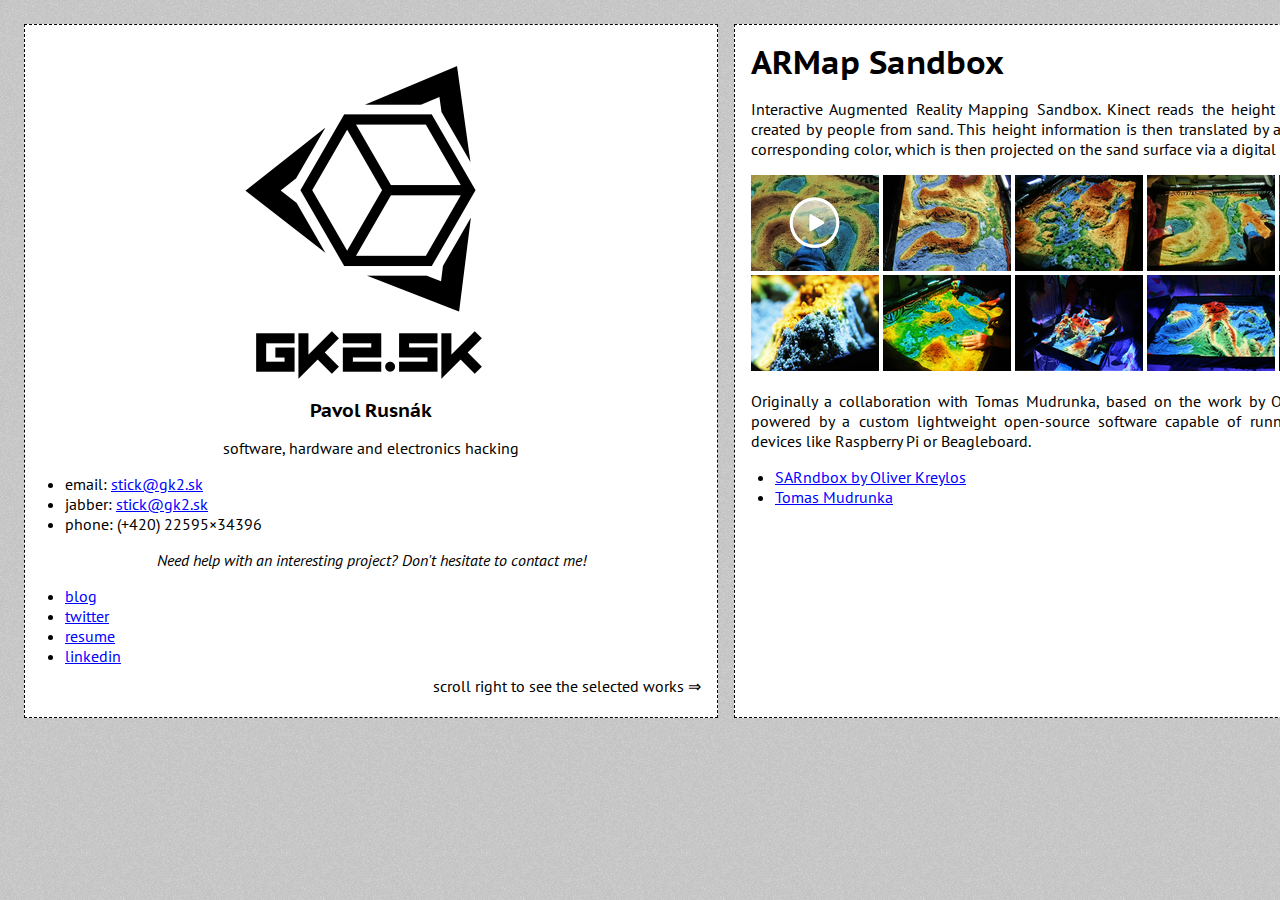
==== index.html @ 8c379718 "add linkedin" ====
<!DOCTYPE html>
<html>
  <head>
    <meta charset='utf-8' />
    <link href='favicon.png' rel='icon' type='image/png' />
    <link href='http://fonts.googleapis.com/css?family=PT+Sans:400,700,400italic' rel='stylesheet' type='text/css' />
    <link href='http://fonts.googleapis.com/css?family=PT+Sans+Caption:400,700' rel='stylesheet' type='text/css' />
    <link href='style.css' rel='stylesheet' type='text/css' />
    <link href='easybox/easybox.min.css' rel='stylesheet' type='text/css' />
    <script src='http://ajax.googleapis.com/ajax/libs/jquery/1.8/jquery.min.js' type='text/javascript'></script>
    <script src='easybox/jquery.mousewheel.min.js' type='text/javascript'></script>
    <script src='easybox/easybox.min.js' type='text/javascript'></script>
    <script src='script.js' type='text/javascript'></script>
    <title>GK2.sk</title>
  </head>
  <body>
    <div class='box' id='box1'>
      <img id='logo' src='logo.png' />
      <img id='logo_text' src='logo_text.png' />
      <p class='name'>Pavol Rusnák</p>
      <p class='title'>software, hardware and electronics hacking</p>
      <ul>
        <li class='email'>
          email:
          <a href='mailto:stick@gk2.sk'>stick@gk2.sk</a>
        </li>
        <li class='jabber'>
          jabber:
          <a href='xmpp:stick@gk2.sk'>stick@gk2.sk</a>
        </li>
        <li class='phone'>
          phone: (+420) 22595&times;34396
        </li>
      </ul>
      <p class='desc center'>Need help with an interesting project? Don't hesitate to contact me!</p>
      <ul>
        <li class='blog'>
          <a href='http://stick.gk2.sk/'>blog</a>
        </li>
        <li class='twitter'>
          <a href='http://www.twitter.com/pavolrusnak'>twitter</a>
        </li>
        <li class='cv'>
          <a href='http://gk2.sk/cv/'>resume</a>
        </li>
        <li class='linkedin'>
          <a href='http://linkedin.com/in/prusnak'>linkedin</a>
        </li>
      </ul>
      <p id='scrollinfo'>scroll right to see the selected works &rArr;</p>
    </div>
    <div class='box' id='box2'>
      <h2>ARMap Sandbox</h2>
      <p>Interactive Augmented Reality Mapping Sandbox. Kinect reads the height map of the world created by people from sand. This height information is then translated by a computer into the corresponding color, which is then projected on the sand surface via a digital projector.</p>
      <a href='http://www.youtube.com/watch?v=OjuHr8QgUP0' rel='lightbox-sandbox'><img class='thumb' src='images/sandbox0.png' /></a>
      <a href='images/sandbox1.jpg' rel='lightbox-sandbox'><img class='thumb' src='images/sandbox1.png' /></a>
      <a href='images/sandbox2.jpg' rel='lightbox-sandbox'><img class='thumb' src='images/sandbox2.png' /></a>
      <a href='images/sandbox3.jpg' rel='lightbox-sandbox'><img class='thumb' src='images/sandbox3.png' /></a>
      <a href='images/sandbox4.jpg' rel='lightbox-sandbox'><img class='thumb' src='images/sandbox4.png' /></a>
      <a href='images/sandbox5.jpg' rel='lightbox-sandbox'><img class='thumb' src='images/sandbox5.png' /></a>
      <a href='images/sandbox6.jpg' rel='lightbox-sandbox'><img class='thumb' src='images/sandbox6.png' /></a>
      <a href='images/sandbox7.jpg' rel='lightbox-sandbox'><img class='thumb' src='images/sandbox7.png' /></a>
      <a href='images/sandbox8.jpg' rel='lightbox-sandbox'><img class='thumb' src='images/sandbox8.png' /></a>
      <a href='images/sandbox9.jpg' rel='lightbox-sandbox'><img class='thumb' src='images/sandbox9.png' /></a>
      <p>Originally a collaboration with Tomas Mudrunka, based on the work by Oliver Kreylos. Now powered by a custom lightweight open-source software capable of running on embedded devices like Raspberry Pi or Beagleboard.</p>
      <ul>
        <li>
          <a href='http://idav.ucdavis.edu/~okreylos/ResDev/SARndbox/'>SARndbox by Oliver Kreylos</a>
        </li>
        <li>
          <a href='http://blog.harvie.cz/'>Tomas Mudrunka</a>
        </li>
      </ul>
    </div>
    <div class='box' id='box3'>
      <h2>Mirrsaic - NOW</h2>
      <p>A collaboration with Prokop Bartonicek. My responsibility was to create a software capable of visualizing the scene including sun rays and mirror reflections. Custom-cut mirror shapes and a calibration pattern were also produced by the very same software.</p>
      <a href='http://vimeo.com/50501685' rel='lightbox-mirrsaic'><img class='thumb' src='images/mirrsaic0.png' /></a>
      <a href='images/mirrsaic1.jpg' rel='lightbox-mirrsaic'><img class='thumb' src='images/mirrsaic1.png' /></a>
      <a href='images/mirrsaic2.jpg' rel='lightbox-mirrsaic'><img class='thumb' src='images/mirrsaic2.png' /></a>
      <a href='images/mirrsaic3.jpg' rel='lightbox-mirrsaic'><img class='thumb' src='images/mirrsaic3.png' /></a>
      <a href='images/mirrsaic4.jpg' rel='lightbox-mirrsaic'><img class='thumb' src='images/mirrsaic4.png' /></a>
      <a href='images/mirrsaic5.jpg' rel='lightbox-mirrsaic'><img class='thumb' src='images/mirrsaic5.png' /></a>
      <a href='images/mirrsaic6.jpg' rel='lightbox-mirrsaic'><img class='thumb' src='images/mirrsaic6.png' /></a>
      <a href='images/mirrsaic7.jpg' rel='lightbox-mirrsaic'><img class='thumb' src='images/mirrsaic7.png' /></a>
      <a href='images/mirrsaic8.jpg' rel='lightbox-mirrsaic'><img class='thumb' src='images/mirrsaic8.png' /></a>
      <a href='images/mirrsaic9.jpg' rel='lightbox-mirrsaic'><img class='thumb' src='images/mirrsaic9.png' /></a>
      <p class='desc'>In an urban scene we can see solar reflections of geometric forms. Abstract composition described by the sun is approaching from above towards the ground. After several hours, the shapes overlap, thus creating a powerful light cluster, which is changing very fast in an interlocking inscription. Individual light fragments at the moment of encounter rendering the word "NOW" which accurately captures the transience of the moment.</p>
      <p class='desc'>Today, the availability of efficient design and lighting technologies, mapping and generative art is often oblivious to the basic rules of light, time and space. I decided to create a impressive public space light installation that would work within the elementary principles. Mirrsaic, as a process and a tool was programmed, generated and manufactured using the most modern techniques and technologies, which are not directly seen by the viewer. The most complicated project tool is hidden; it remains just a wall, a daylight system and several mirrors in the exact shape, the exact place at the exact time.</p>
      <ul>
        <li>
          <a href='http://www.prokopbartonicek.com/?page_id=564'>Prokop Bartonicek's site</a>
        </li>
      </ul>
    </div>
    <div class='box' id='box4'>
      <h2>Potbox</h2>
      <p>Interactive video-feedback VJing software. A camera is pointed to the computer screen, its picture is modified by a chain of custom made visual filters, which is then shown again on the very same screen. This feedback creates a complex chaotic system of colorful visuals.</p>
      <a href='http://www.youtube.com/watch?v=ljqyTNhQluk' rel='lightbox-potbox'><img class='thumb' src='images/potbox0.png' /></a>
      <a href='images/potbox1.jpg' rel='lightbox-potbox'><img class='thumb' src='images/potbox1.png' /></a>
      <a href='images/potbox2.jpg' rel='lightbox-potbox'><img class='thumb' src='images/potbox2.png' /></a>
      <a href='images/potbox3.jpg' rel='lightbox-potbox'><img class='thumb' src='images/potbox3.png' /></a>
      <a href='images/potbox4.jpg' rel='lightbox-potbox'><img class='thumb' src='images/potbox4.png' /></a>
      <a href='images/potbox5.jpg' rel='lightbox-potbox'><img class='thumb' src='images/potbox5.png' /></a>
      <a href='images/potbox6.jpg' rel='lightbox-potbox'><img class='thumb' src='images/potbox6.png' /></a>
      <a href='images/potbox7.jpg' rel='lightbox-potbox'><img class='thumb' src='images/potbox7.png' /></a>
      <a href='images/potbox8.jpg' rel='lightbox-potbox'><img class='thumb' src='images/potbox8.png' /></a>
      <a href='images/potbox9.jpg' rel='lightbox-potbox'><img class='thumb' src='images/potbox9.png' /></a>
      <p>The project uses OpenCV for retrieving the camera stream, which is later rendered using OpenGL and an advanced pixel-shader. The behavior of this shader is controlled by an attached MIDI controller, which in combination with a movable camera provides an easy and intuitive way how to interact with the process that generates the images. Audio can also be used to change the filter parameters resulting in visuals that react to volume and/or frequency of the recorded sound.</p>
    </div>
    <div class='box' id='box5'>
      <h2>ARMap eBook</h2>
      <p>A book with plain pages stands on a pedestal. When a person approaches it, the text slowly appears on its pages. When a page is turned, the book reacts by showing different page contents respecting the direction of a page flip.</p>
      <p class='desc center'>photos soon</p>
      <p>The work being a collaboration with Richard Janecek was featured in the National Technical Library (NTK) Gallery in Prague. It uses Kinect and a digital projector to achieve the mentioned effect, so similarly to ARMap Sandbox the technology stays well hidden from casual passers-by.</p>
      <ul>
        <li>
          <a href='http://www.techlib.cz/cs/2228-pvinntk-vystava-atelieru-fotografie-famu-praha/'>PVinNTK website</a>
        </li>
      </ul>
    </div>
    <script type='text/javascript'>
      //<![CDATA[
        var _gaq = _gaq || [];
        _gaq.push(['_setAccount', 'UA-15639638-5']);
        _gaq.push(['_trackPageview']);
        (function() {
          var ga = document.createElement('script'); ga.type = 'text/javascript'; ga.async = true;
          ga.src = ('https:' == document.location.protocol ? 'https://ssl' : 'http://www') + '.google-analytics.com/ga.js';
          var s = document.getElementsByTagName('script')[0]; s.parentNode.insertBefore(ga, s);
        })();
      //]]>
    </script>
  </body>
</html>
---- style.css ----
body {
  background: #ccc url('back.png');
  padding: 8px;
  font-family: 'PT Sans', sans-serif;
  width: 4800px;
}

a {
  color: blue;
}

#logo {
  margin-top: 20px;
  margin-left: 200px;
  width: 256px;
  height: 256px;
}

#logo_text {
  margin-left: 200px;
  width: 256px;
  height: 64px;
}

.box {
  background: white;
  width: 660px;
  height: 660px;
  border: 1px dashed black;
  margin: 8px;
  padding: 16px;
  float: left;
  margin-bottom: 32px;
}

h1 {
  margin: 0;
  font-size: 2.5em;
  text-align: center;
  font-family: 'PT Sans Caption', sans-serif;
}

h2 {
  margin: 0;
  font-size: 2em;
  font-family: 'PT Sans Caption', sans-serif;
}

.name {
  margin: 8px;
  text-align: center;
  font-weight: bold;
  font-size: 1.2em;
  font-family: 'PT Sans Caption', sans-serif;
}

.title {
  text-align: center;
}

p {
  text-align: justify;
}

p.desc {
  font-style: italic;
}

p.center {
  text-align: center;
}

img.thumb {
  width: 128px;
  height: 96px;
}

li {
  margin-left: -1em;
}

#scrollinfo {
  text-align: right;
  width: 660px;
  position: absolute;
  top: 660px;
}
---- easybox/easybox.min.css ----
/*
        Easybox v1.2 - Lightweight easy to use lightbox clone for jQuery
        Based on Slimbox2 by Christophe Beyls <http://www.digitalia.be>
*/
#easyOverlay{position:fixed;z-index:9998;left:0;top:0;width:100%;height:100%;background:#000;cursor:pointer}#easyCenter,#easyBottomContainer{position:fixed;left:50%;top:50%;z-index:9999;overflow:hidden;background:#fff}#easyCenter.easyLoading{background:#fff url(loading.gif) no-repeat center}#easyCenter.easyError{background:#fff url(error.png) no-repeat center}#easyContainer,#easyBottom{border:10px solid #fff}#easyContainer img,#easyContainer iframe{border:0}#easyBottom{font-family:Verdana,Arial,Geneva,Helvetica,sans-serif;color:#666;text-align:left;border-top:0}#easyCloseLink{display:block;float:right;width:20px;height:20px;background:transparent url(closebtn.png) no-repeat center;margin:0 0 0 10px;outline:0}#easyNavigation{float:left;width:38px;height:20px;margin:0 10px 0 0}#easyPrevLink{display:block;float:left;width:18px;height:20px;background:transparent url(prevbtn.png) no-repeat center;outline:0}#easyNextLink{display:block;margin:0 0 0 20px;width:18px;height:20px;background:transparent url(nextbtn.png) no-repeat center;outline:0}#easySlideLink{display:block;float:right;width:20px;height:20px;background:transparent url(slidebtn.png) no-repeat center;margin:0 0 0 10px;outline:0}#easySlideLink.disabled{background:transparent url(noslidebtn.png) no-repeat center}#easyCaption,#easyNumber{display:block;margin-right:60px}#easyCaption.nav,#easyNumber.nav{margin-left:48px}#easyCaption{font-size:12px;font-weight:bold;line-height:16px;height:16px;padding-top:2px}#easyNumber{font-size:10px;line-height:10px;height:10px;padding:4px 0 6px}
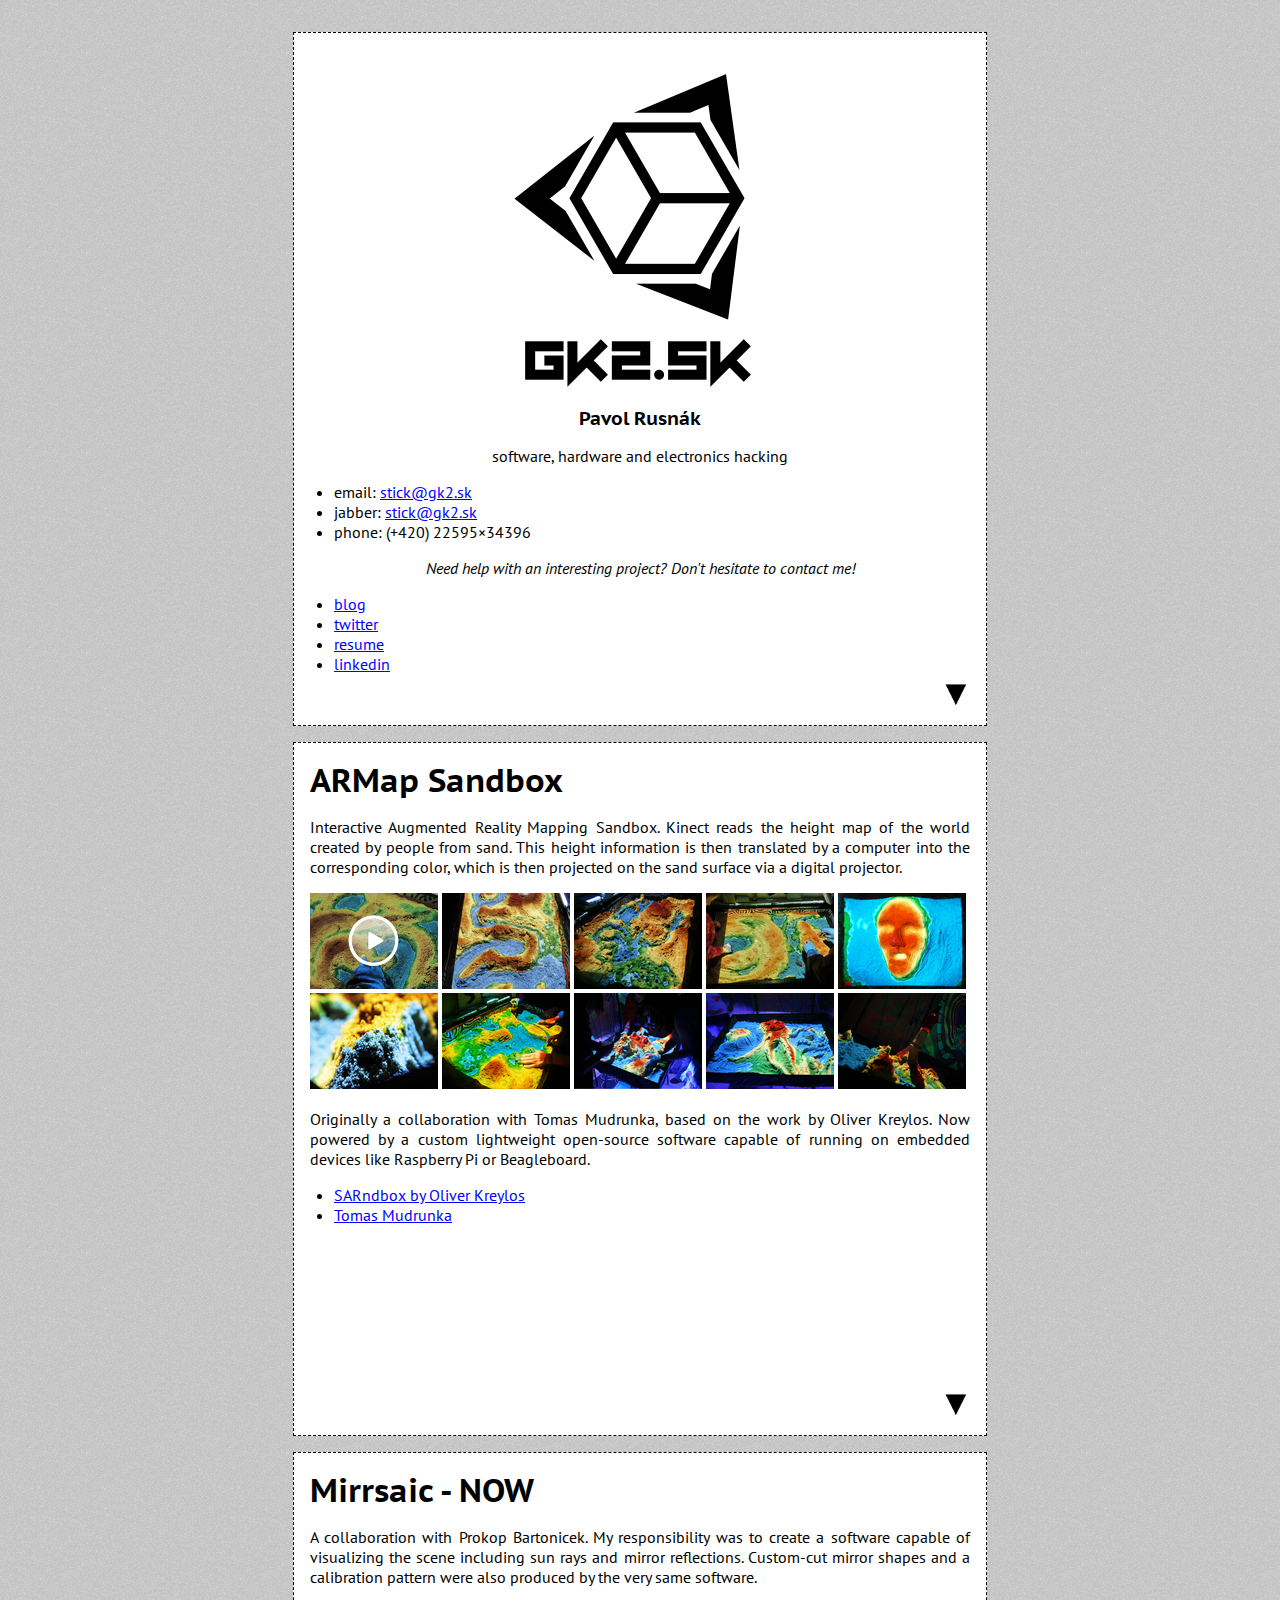
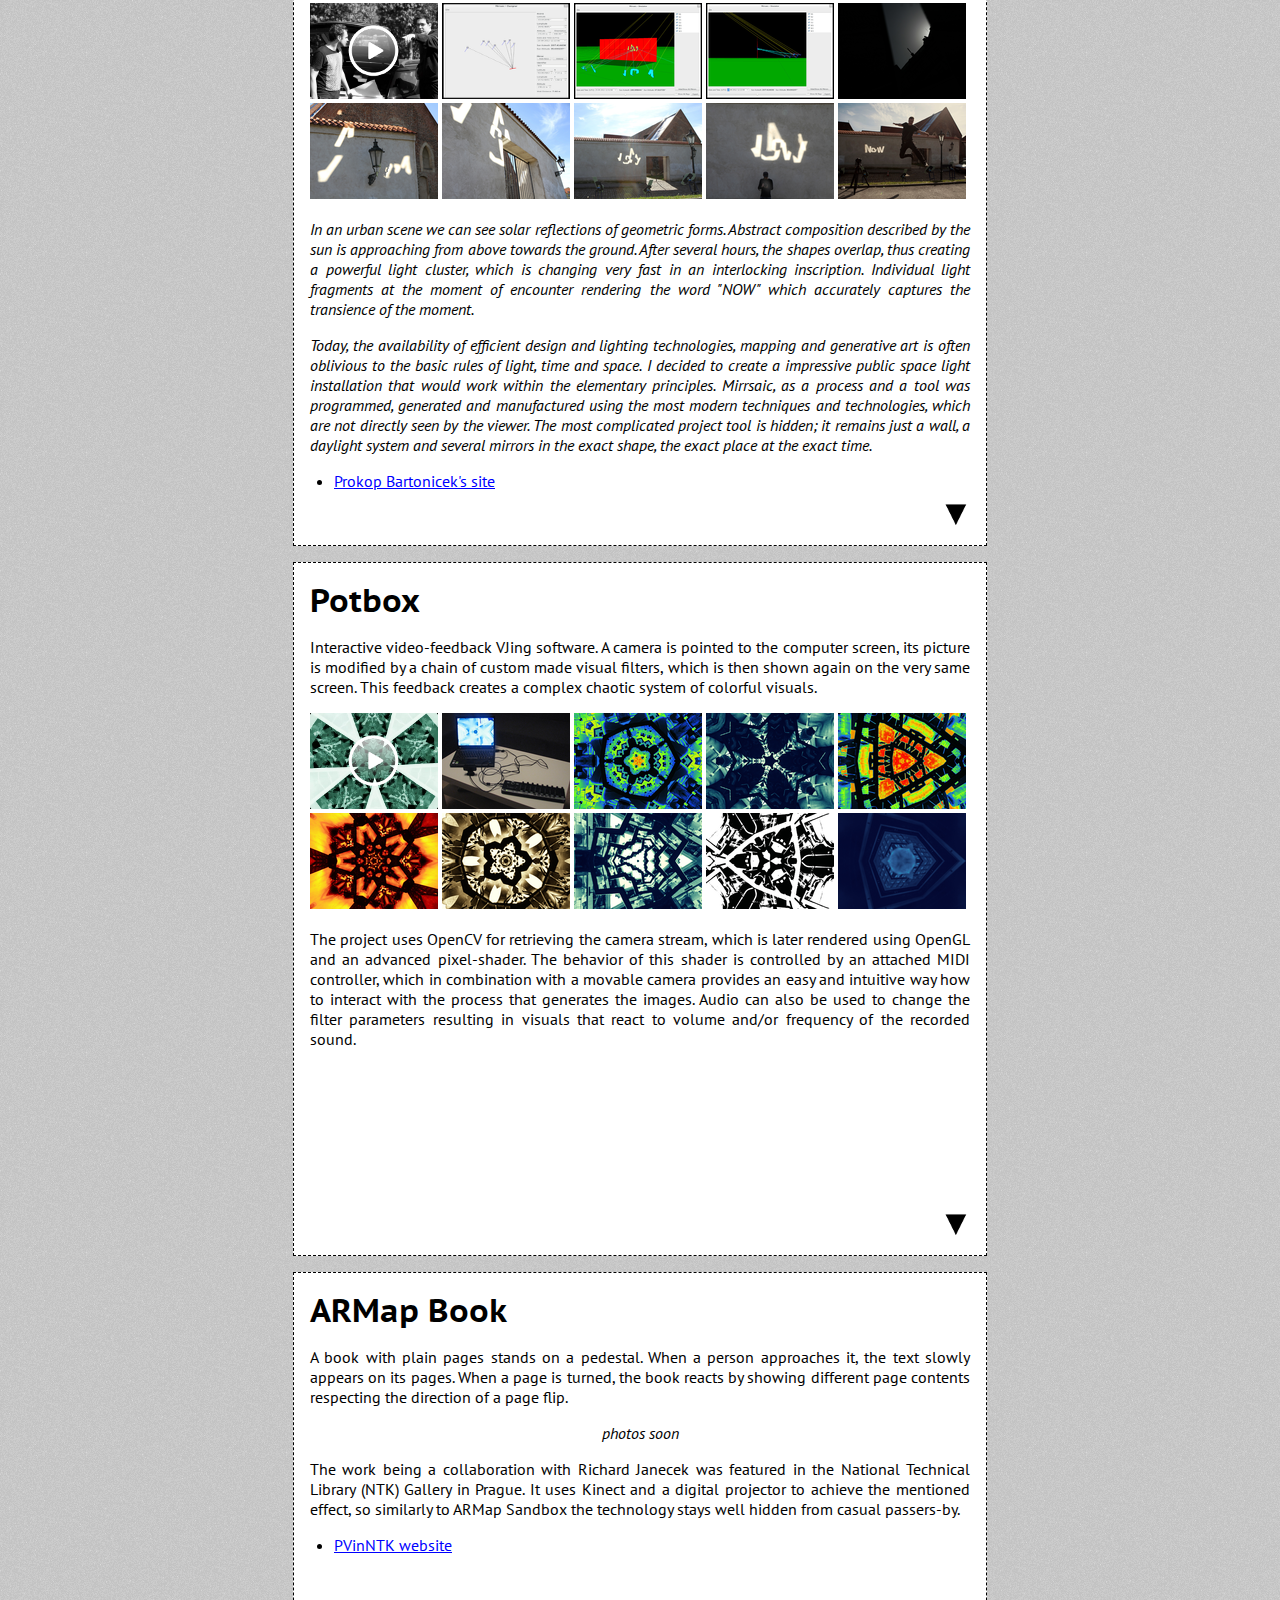
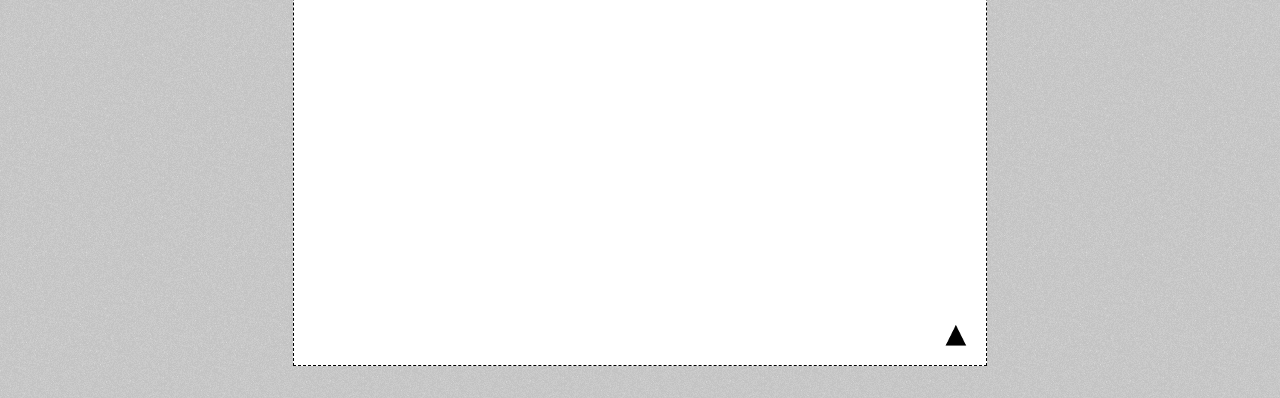
==== commit b5921594: "rework to vertical scrolling :-(" ====
--- a/index.html
+++ b/index.html
@@ -14,7 +14,7 @@
     <title>GK2.sk</title>
   </head>
   <body>
-    <div class='box' id='box1'>
+    <div class='box' id='top'>
       <img id='logo' src='logo.png' />
       <img id='logo_text' src='logo_text.png' />
       <p class='name'>Pavol Rusnák</p>
@@ -47,10 +47,12 @@
           <a href='http://linkedin.com/in/prusnak'>linkedin</a>
         </li>
       </ul>
-      <p id='scrollinfo'>scroll right to see the selected works &rArr;</p>
+      <a class='btndown' href='#sandbox'></a>
     </div>
-    <div class='box' id='box2'>
-      <h2>ARMap Sandbox</h2>
+    <div class='box' id='sandbox'>
+      <h2>
+        <a href='#sandbox'>ARMap Sandbox</a>
+      </h2>
       <p>Interactive Augmented Reality Mapping Sandbox. Kinect reads the height map of the world created by people from sand. This height information is then translated by a computer into the corresponding color, which is then projected on the sand surface via a digital projector.</p>
       <a href='http://www.youtube.com/watch?v=OjuHr8QgUP0' rel='lightbox-sandbox'><img class='thumb' src='images/sandbox0.png' /></a>
       <a href='images/sandbox1.jpg' rel='lightbox-sandbox'><img class='thumb' src='images/sandbox1.png' /></a>
@@ -71,9 +73,12 @@
           <a href='http://blog.harvie.cz/'>Tomas Mudrunka</a>
         </li>
       </ul>
+      <a class='btndown' href='#mirrsaic'></a>
     </div>
-    <div class='box' id='box3'>
-      <h2>Mirrsaic - NOW</h2>
+    <div class='box' id='mirrsaic'>
+      <h2>
+        <a href='#mirrsaic'>Mirrsaic - NOW</a>
+      </h2>
       <p>A collaboration with Prokop Bartonicek. My responsibility was to create a software capable of visualizing the scene including sun rays and mirror reflections. Custom-cut mirror shapes and a calibration pattern were also produced by the very same software.</p>
       <a href='http://vimeo.com/50501685' rel='lightbox-mirrsaic'><img class='thumb' src='images/mirrsaic0.png' /></a>
       <a href='images/mirrsaic1.jpg' rel='lightbox-mirrsaic'><img class='thumb' src='images/mirrsaic1.png' /></a>
@@ -92,9 +97,12 @@
           <a href='http://www.prokopbartonicek.com/?page_id=564'>Prokop Bartonicek's site</a>
         </li>
       </ul>
+      <a class='btndown' href='#potbox'></a>
     </div>
-    <div class='box' id='box4'>
-      <h2>Potbox</h2>
+    <div class='box' id='potbox'>
+      <h2>
+        <a href='#potbox'>Potbox</a>
+      </h2>
       <p>Interactive video-feedback VJing software. A camera is pointed to the computer screen, its picture is modified by a chain of custom made visual filters, which is then shown again on the very same screen. This feedback creates a complex chaotic system of colorful visuals.</p>
       <a href='http://www.youtube.com/watch?v=ljqyTNhQluk' rel='lightbox-potbox'><img class='thumb' src='images/potbox0.png' /></a>
       <a href='images/potbox1.jpg' rel='lightbox-potbox'><img class='thumb' src='images/potbox1.png' /></a>
@@ -107,9 +115,12 @@
       <a href='images/potbox8.jpg' rel='lightbox-potbox'><img class='thumb' src='images/potbox8.png' /></a>
       <a href='images/potbox9.jpg' rel='lightbox-potbox'><img class='thumb' src='images/potbox9.png' /></a>
       <p>The project uses OpenCV for retrieving the camera stream, which is later rendered using OpenGL and an advanced pixel-shader. The behavior of this shader is controlled by an attached MIDI controller, which in combination with a movable camera provides an easy and intuitive way how to interact with the process that generates the images. Audio can also be used to change the filter parameters resulting in visuals that react to volume and/or frequency of the recorded sound.</p>
+      <a class='btndown' href='#book'></a>
     </div>
-    <div class='box' id='box5'>
-      <h2>ARMap eBook</h2>
+    <div class='box' id='book'>
+      <h2>
+        <a href='#book'>ARMap Book</a>
+      </h2>
       <p>A book with plain pages stands on a pedestal. When a person approaches it, the text slowly appears on its pages. When a page is turned, the book reacts by showing different page contents respecting the direction of a page flip.</p>
       <p class='desc center'>photos soon</p>
       <p>The work being a collaboration with Richard Janecek was featured in the National Technical Library (NTK) Gallery in Prague. It uses Kinect and a digital projector to achieve the mentioned effect, so similarly to ARMap Sandbox the technology stays well hidden from casual passers-by.</p>
@@ -118,6 +129,7 @@
           <a href='http://www.techlib.cz/cs/2228-pvinntk-vystava-atelieru-fotografie-famu-praha/'>PVinNTK website</a>
         </li>
       </ul>
+      <a class='btnup' href='#top'></a>
     </div>
     <script type='text/javascript'>
       //<![CDATA[
--- a/style.css
+++ b/style.css
@@ -2,11 +2,11 @@
   background: #ccc url('back.png');
   padding: 8px;
   font-family: 'PT Sans', sans-serif;
-  width: 4800px;
 }
 
 a {
   color: blue;
+  text-decoration: underline;
 }
 
 #logo {
@@ -27,10 +27,11 @@
   width: 660px;
   height: 660px;
   border: 1px dashed black;
-  margin: 8px;
+  margin: 16px;
   padding: 16px;
-  float: left;
-  margin-bottom: 32px;
+  margin-left: auto;
+  margin-right: auto;
+  position: relative;
 }
 
 h1 {
@@ -44,6 +45,11 @@
   margin: 0;
   font-size: 2em;
   font-family: 'PT Sans Caption', sans-serif;
+}
+
+h2 a {
+  color: black;
+  text-decoration: none;
 }
 
 .name {
@@ -79,9 +85,21 @@
   margin-left: -1em;
 }
 
-#scrollinfo {
-  text-align: right;
-  width: 660px;
+.btndown, .btnup {
+  display: block;
   position: absolute;
-  top: 660px;
+  left: 650px;
+  top: 650px;
+  font-size: 36px;
+  width: 24px;
+  height: 24px;
 }
+
+.btndown {
+  background: url("btn_down.png");
+
+}
+
+.btnup {
+  background: url("btn_up.png");
+}
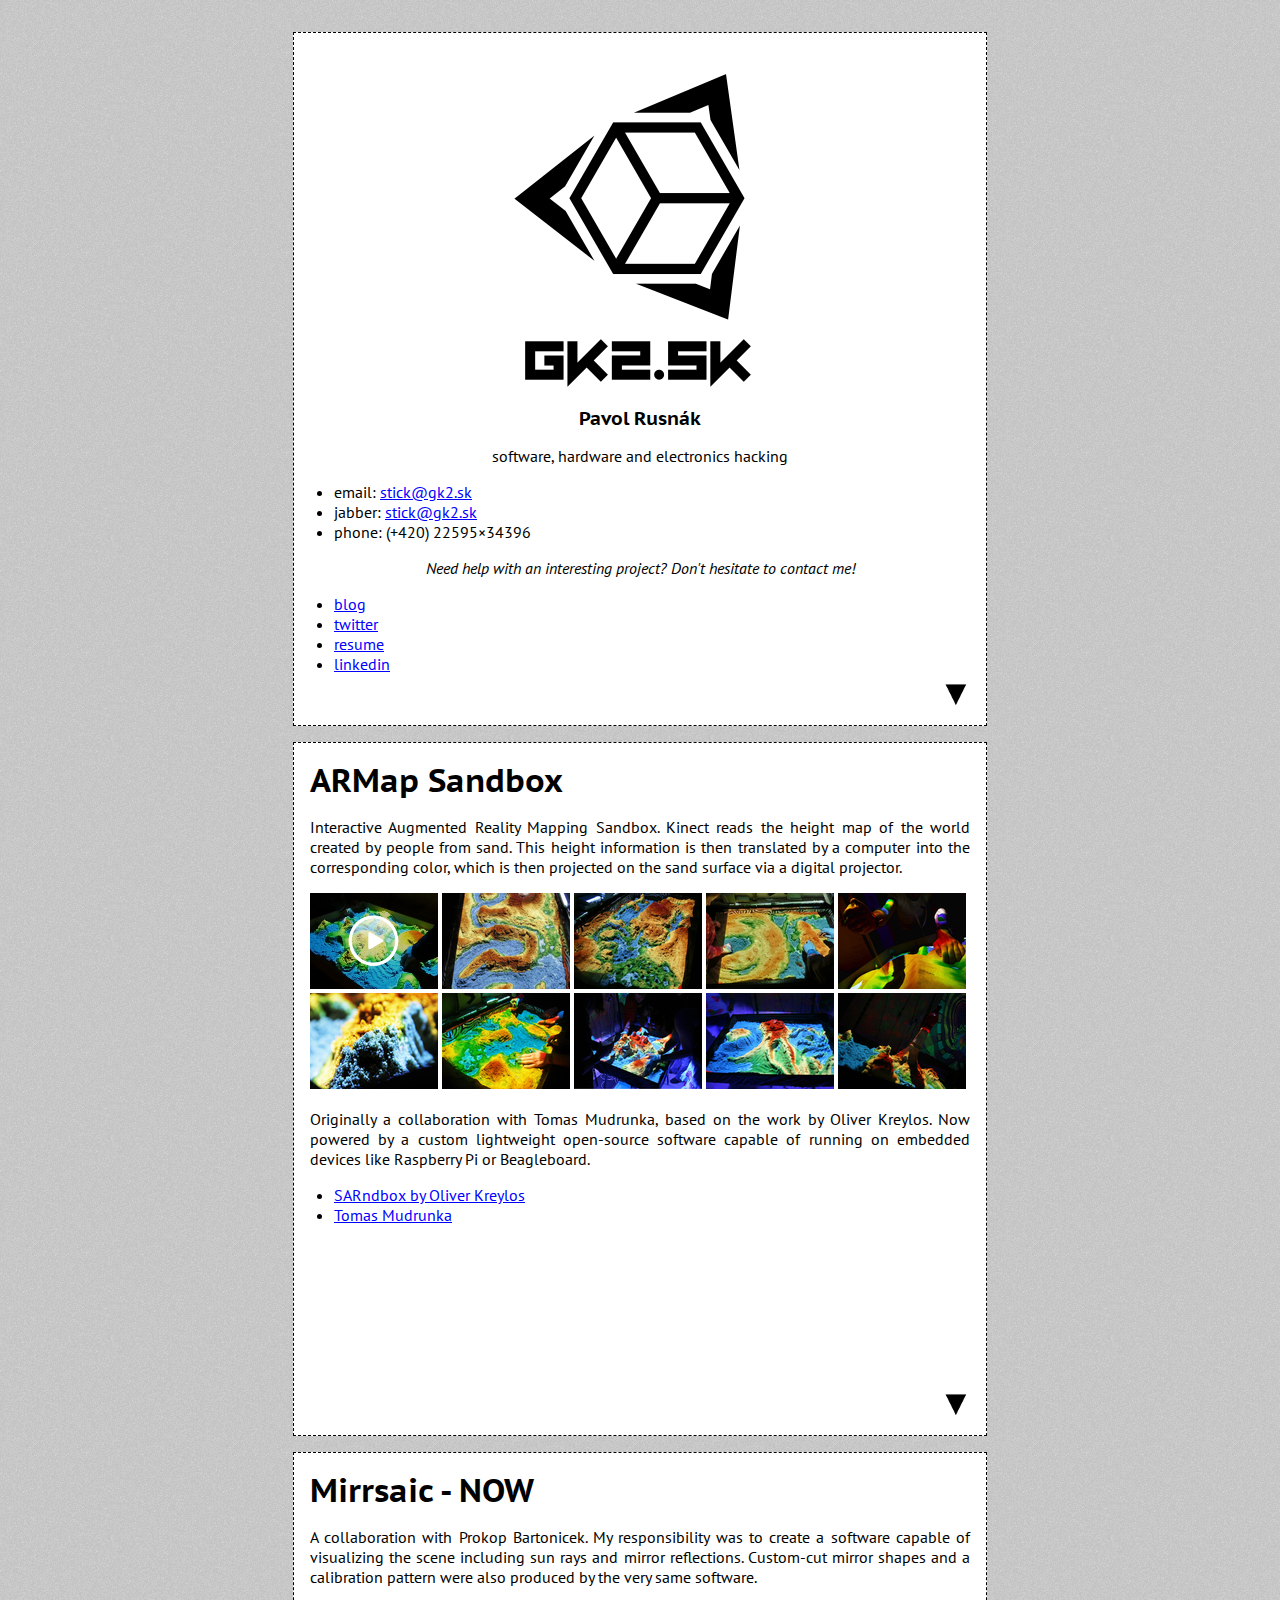
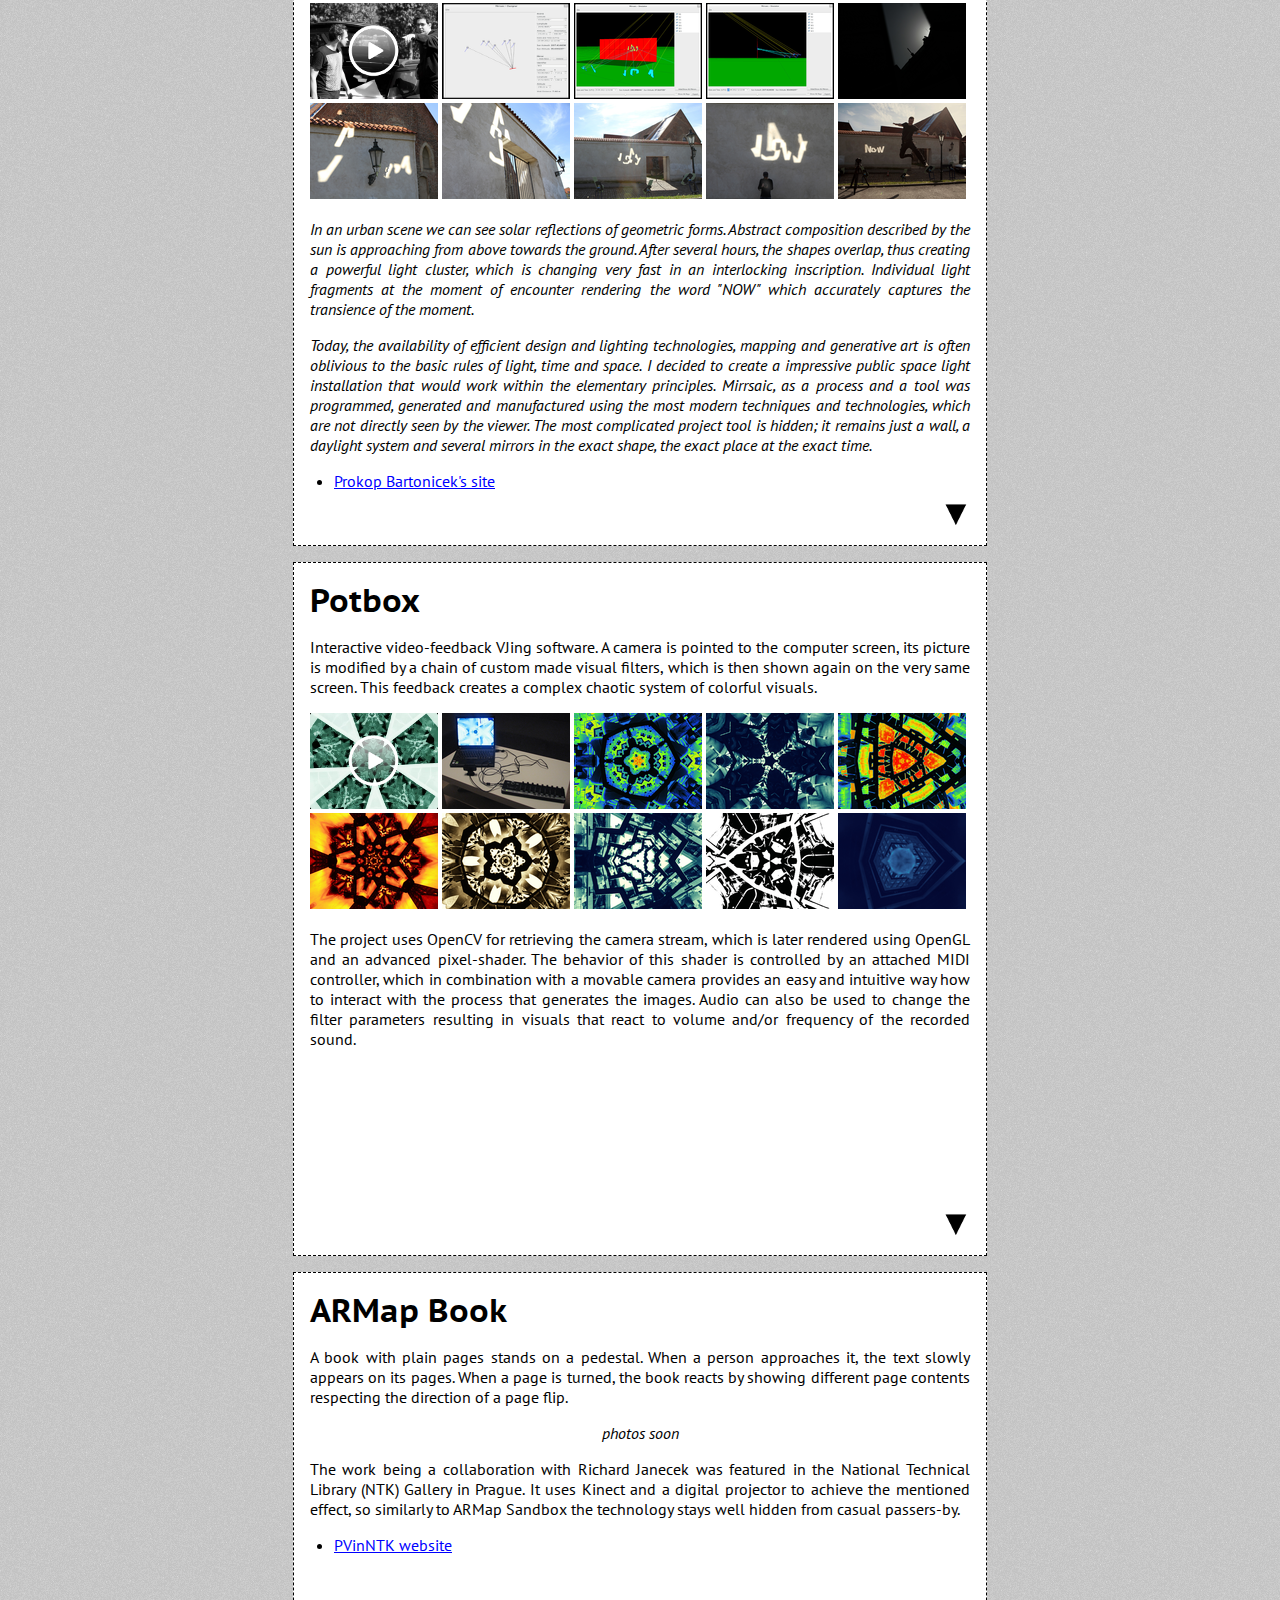
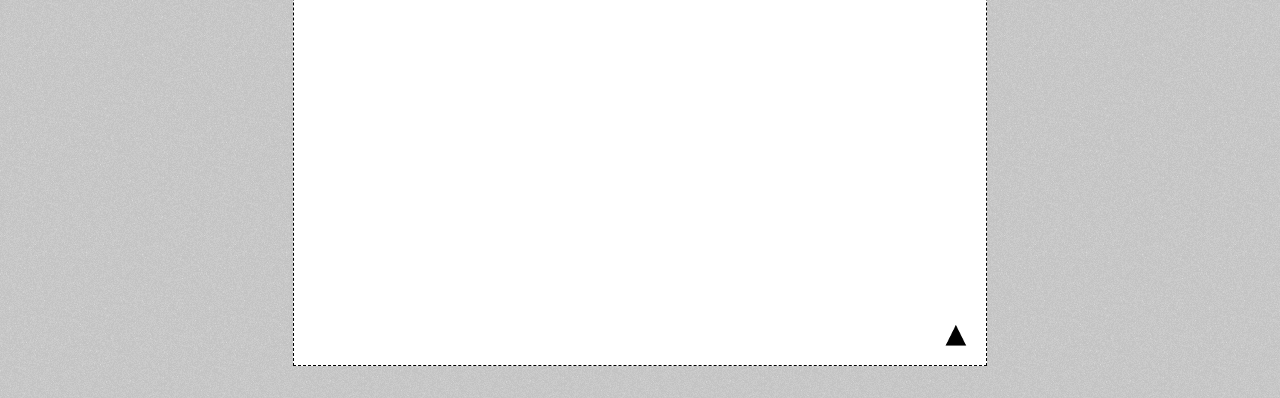
==== commit 83f3b39d: "change sandbox video link" ====
--- a/index.html
+++ b/index.html
@@ -54,7 +54,7 @@
         <a href='#sandbox'>ARMap Sandbox</a>
       </h2>
       <p>Interactive Augmented Reality Mapping Sandbox. Kinect reads the height map of the world created by people from sand. This height information is then translated by a computer into the corresponding color, which is then projected on the sand surface via a digital projector.</p>
-      <a href='http://www.youtube.com/watch?v=OjuHr8QgUP0' rel='lightbox-sandbox'><img class='thumb' src='images/sandbox0.png' /></a>
+      <a href='http://www.youtube.com/watch?v=9IRm-IamCqo' rel='lightbox-sandbox'><img class='thumb' src='images/sandbox0.png' /></a>
       <a href='images/sandbox1.jpg' rel='lightbox-sandbox'><img class='thumb' src='images/sandbox1.png' /></a>
       <a href='images/sandbox2.jpg' rel='lightbox-sandbox'><img class='thumb' src='images/sandbox2.png' /></a>
       <a href='images/sandbox3.jpg' rel='lightbox-sandbox'><img class='thumb' src='images/sandbox3.png' /></a>
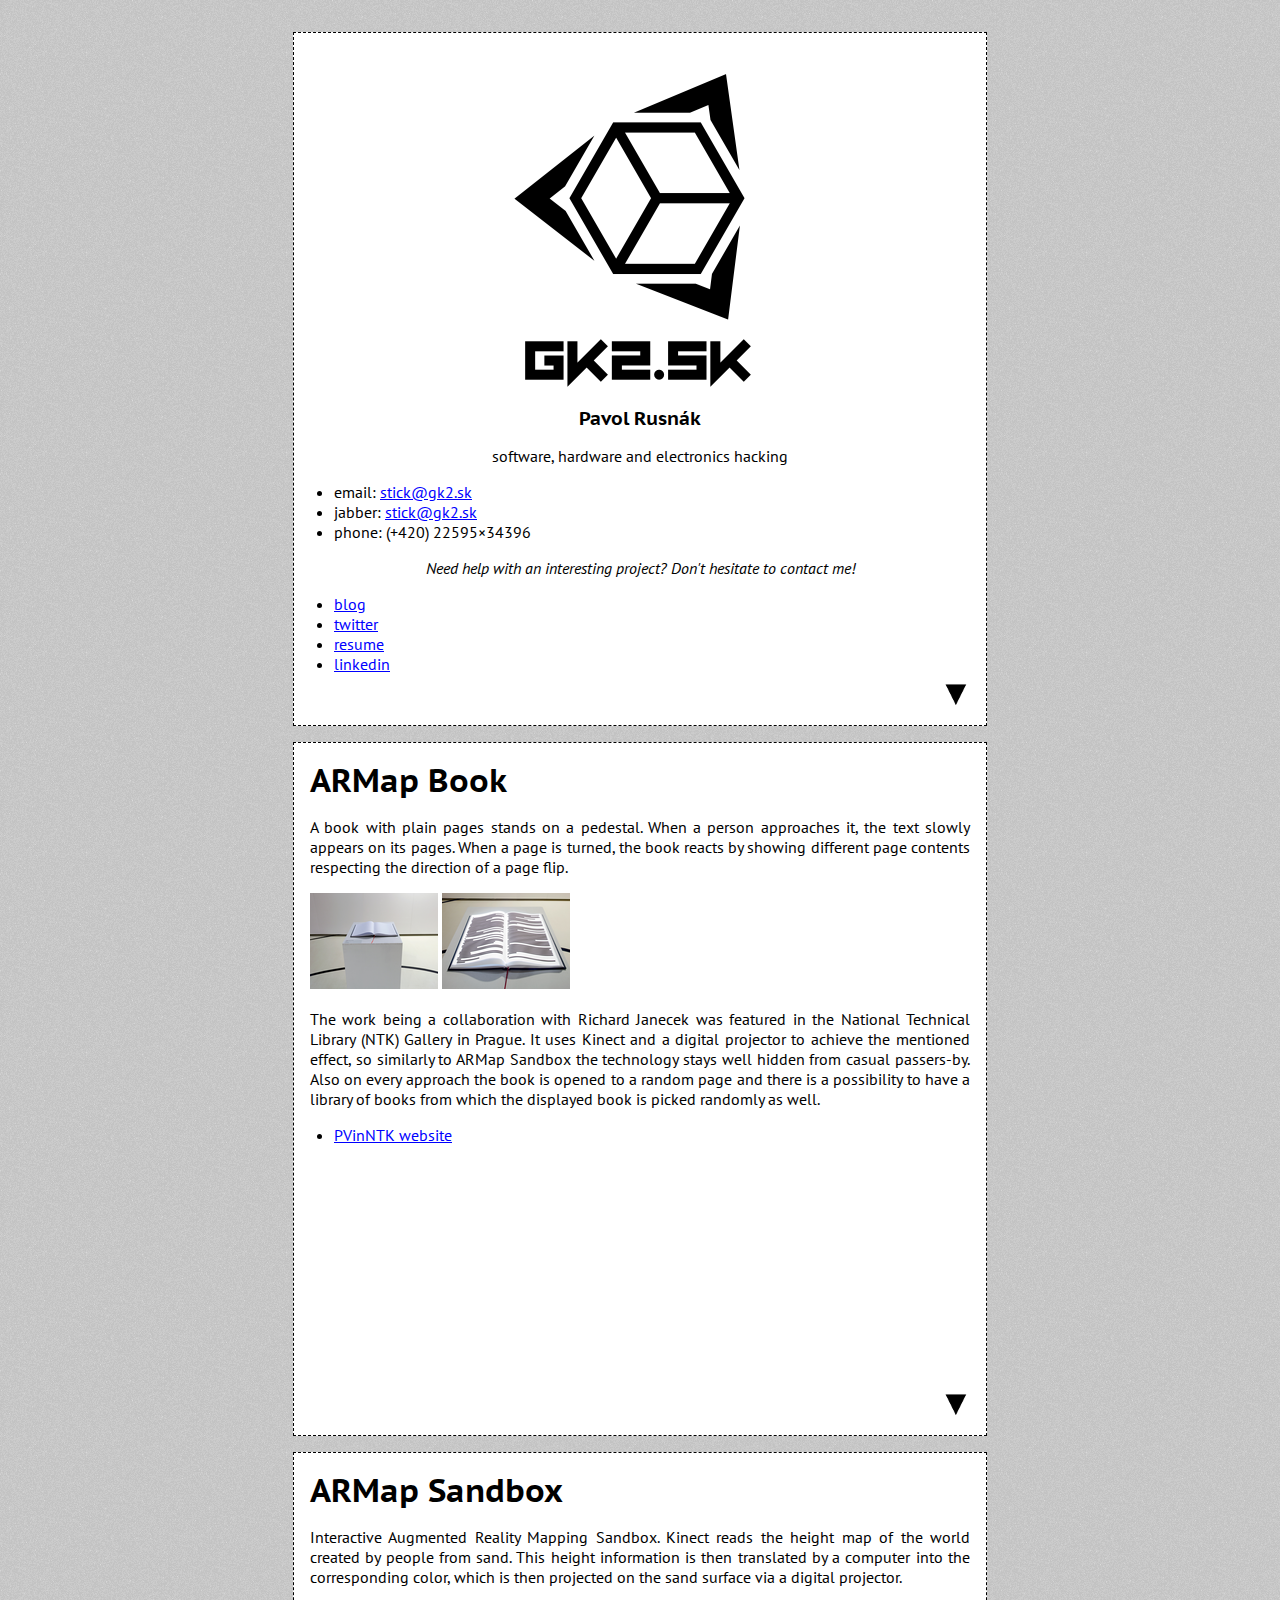
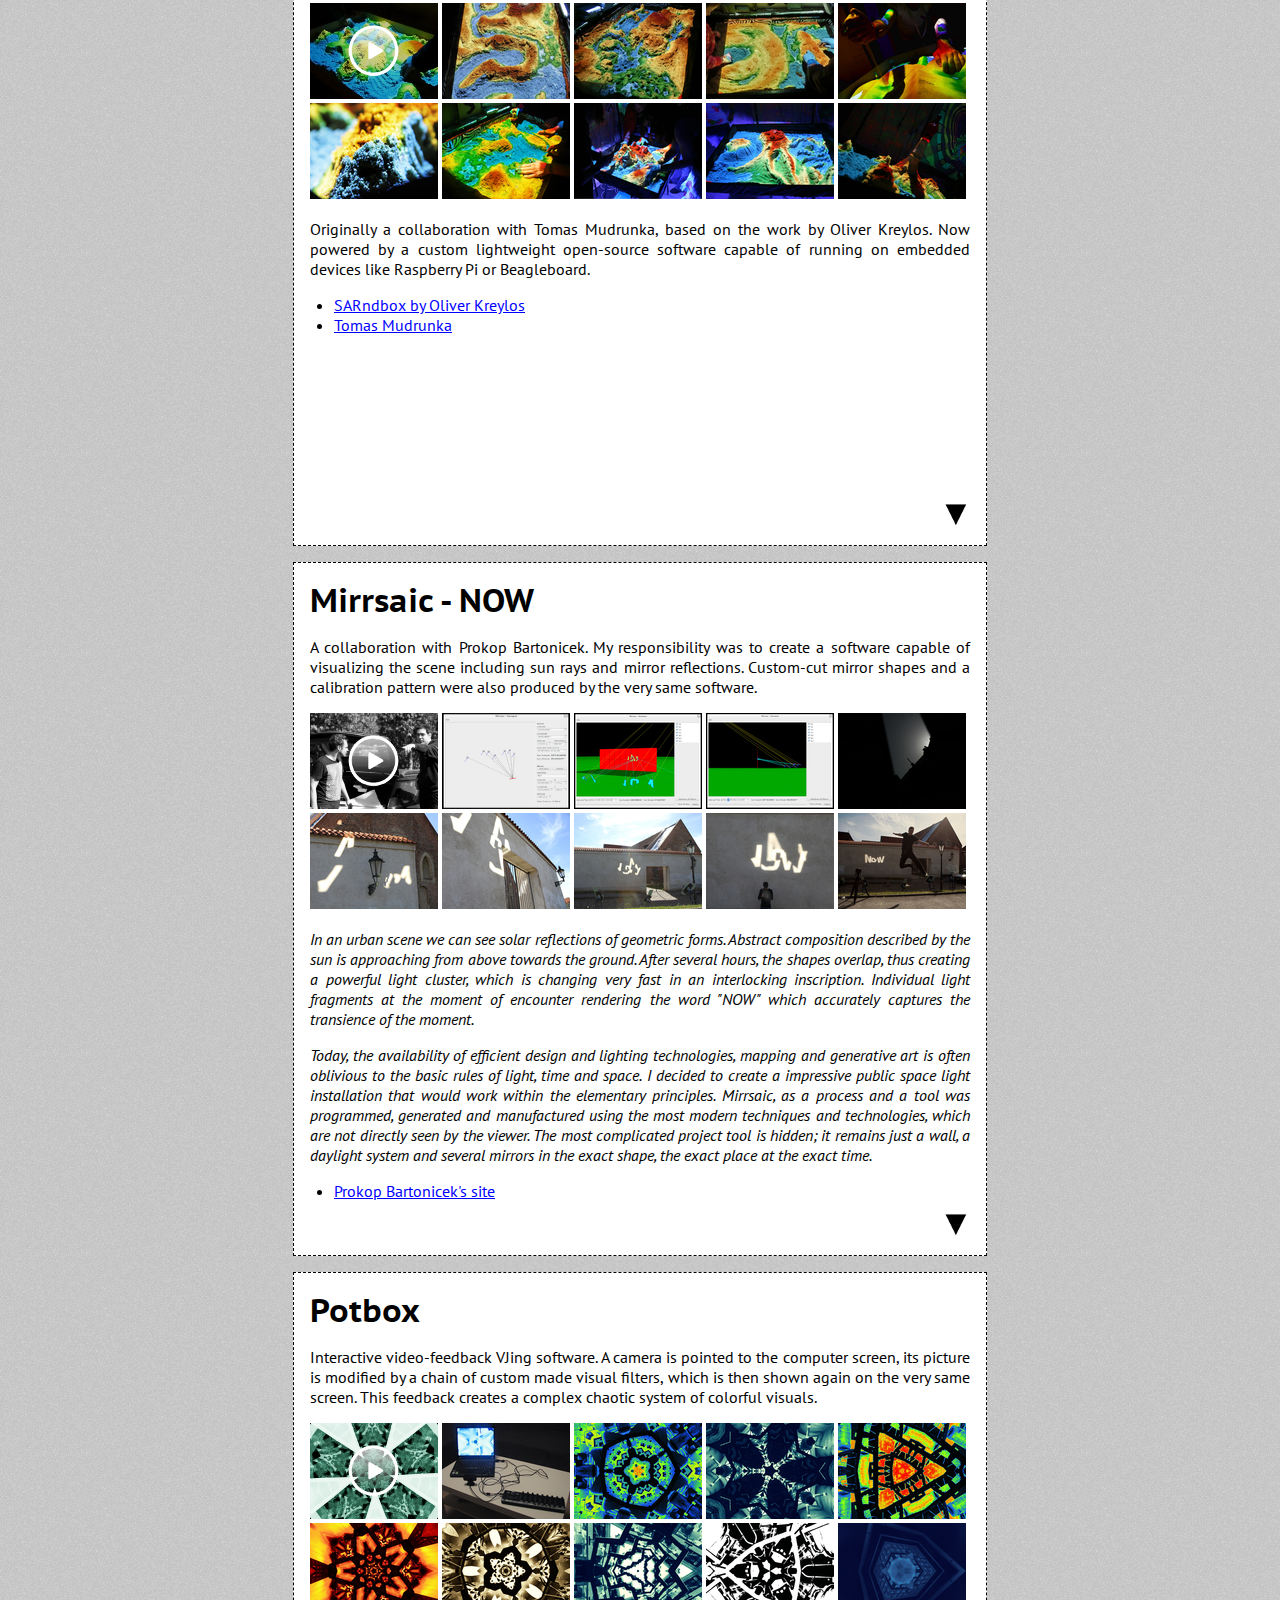
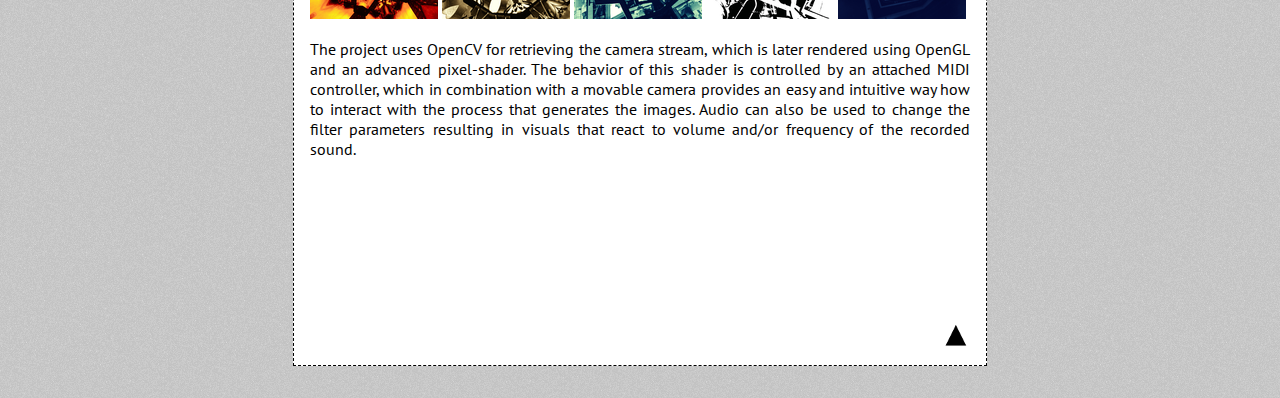
==== commit 5986a49a: "added photos for armap book" ====
--- a/index.html
+++ b/index.html
@@ -45,6 +45,21 @@
         </li>
         <li class='linkedin'>
           <a href='http://linkedin.com/in/prusnak'>linkedin</a>
+        </li>
+      </ul>
+      <a class='btndown' href='#book'></a>
+    </div>
+    <div class='box' id='book'>
+      <h2>
+        <a href='#book'>ARMap Book</a>
+      </h2>
+      <p>A book with plain pages stands on a pedestal. When a person approaches it, the text slowly appears on its pages. When a page is turned, the book reacts by showing different page contents respecting the direction of a page flip.</p>
+      <a href='images/book0.jpg' rel='lightbox-book'><img class='thumb' src='images/book0.png' /></a>
+      <a href='images/book1.jpg' rel='lightbox-book'><img class='thumb' src='images/book1.png' /></a>
+      <p>The work being a collaboration with Richard Janecek was featured in the National Technical Library (NTK) Gallery in Prague. It uses Kinect and a digital projector to achieve the mentioned effect, so similarly to ARMap Sandbox the technology stays well hidden from casual passers-by. Also on every approach the book is opened to a random page and there is a possibility to have a library of books from which the displayed book is picked randomly as well.</p>
+      <ul>
+        <li>
+          <a href='http://www.techlib.cz/cs/2228-pvinntk-vystava-atelieru-fotografie-famu-praha/'>PVinNTK website</a>
         </li>
       </ul>
       <a class='btndown' href='#sandbox'></a>
@@ -115,20 +130,6 @@
       <a href='images/potbox8.jpg' rel='lightbox-potbox'><img class='thumb' src='images/potbox8.png' /></a>
       <a href='images/potbox9.jpg' rel='lightbox-potbox'><img class='thumb' src='images/potbox9.png' /></a>
       <p>The project uses OpenCV for retrieving the camera stream, which is later rendered using OpenGL and an advanced pixel-shader. The behavior of this shader is controlled by an attached MIDI controller, which in combination with a movable camera provides an easy and intuitive way how to interact with the process that generates the images. Audio can also be used to change the filter parameters resulting in visuals that react to volume and/or frequency of the recorded sound.</p>
-      <a class='btndown' href='#book'></a>
-    </div>
-    <div class='box' id='book'>
-      <h2>
-        <a href='#book'>ARMap Book</a>
-      </h2>
-      <p>A book with plain pages stands on a pedestal. When a person approaches it, the text slowly appears on its pages. When a page is turned, the book reacts by showing different page contents respecting the direction of a page flip.</p>
-      <p class='desc center'>photos soon</p>
-      <p>The work being a collaboration with Richard Janecek was featured in the National Technical Library (NTK) Gallery in Prague. It uses Kinect and a digital projector to achieve the mentioned effect, so similarly to ARMap Sandbox the technology stays well hidden from casual passers-by.</p>
-      <ul>
-        <li>
-          <a href='http://www.techlib.cz/cs/2228-pvinntk-vystava-atelieru-fotografie-famu-praha/'>PVinNTK website</a>
-        </li>
-      </ul>
       <a class='btnup' href='#top'></a>
     </div>
     <script type='text/javascript'>
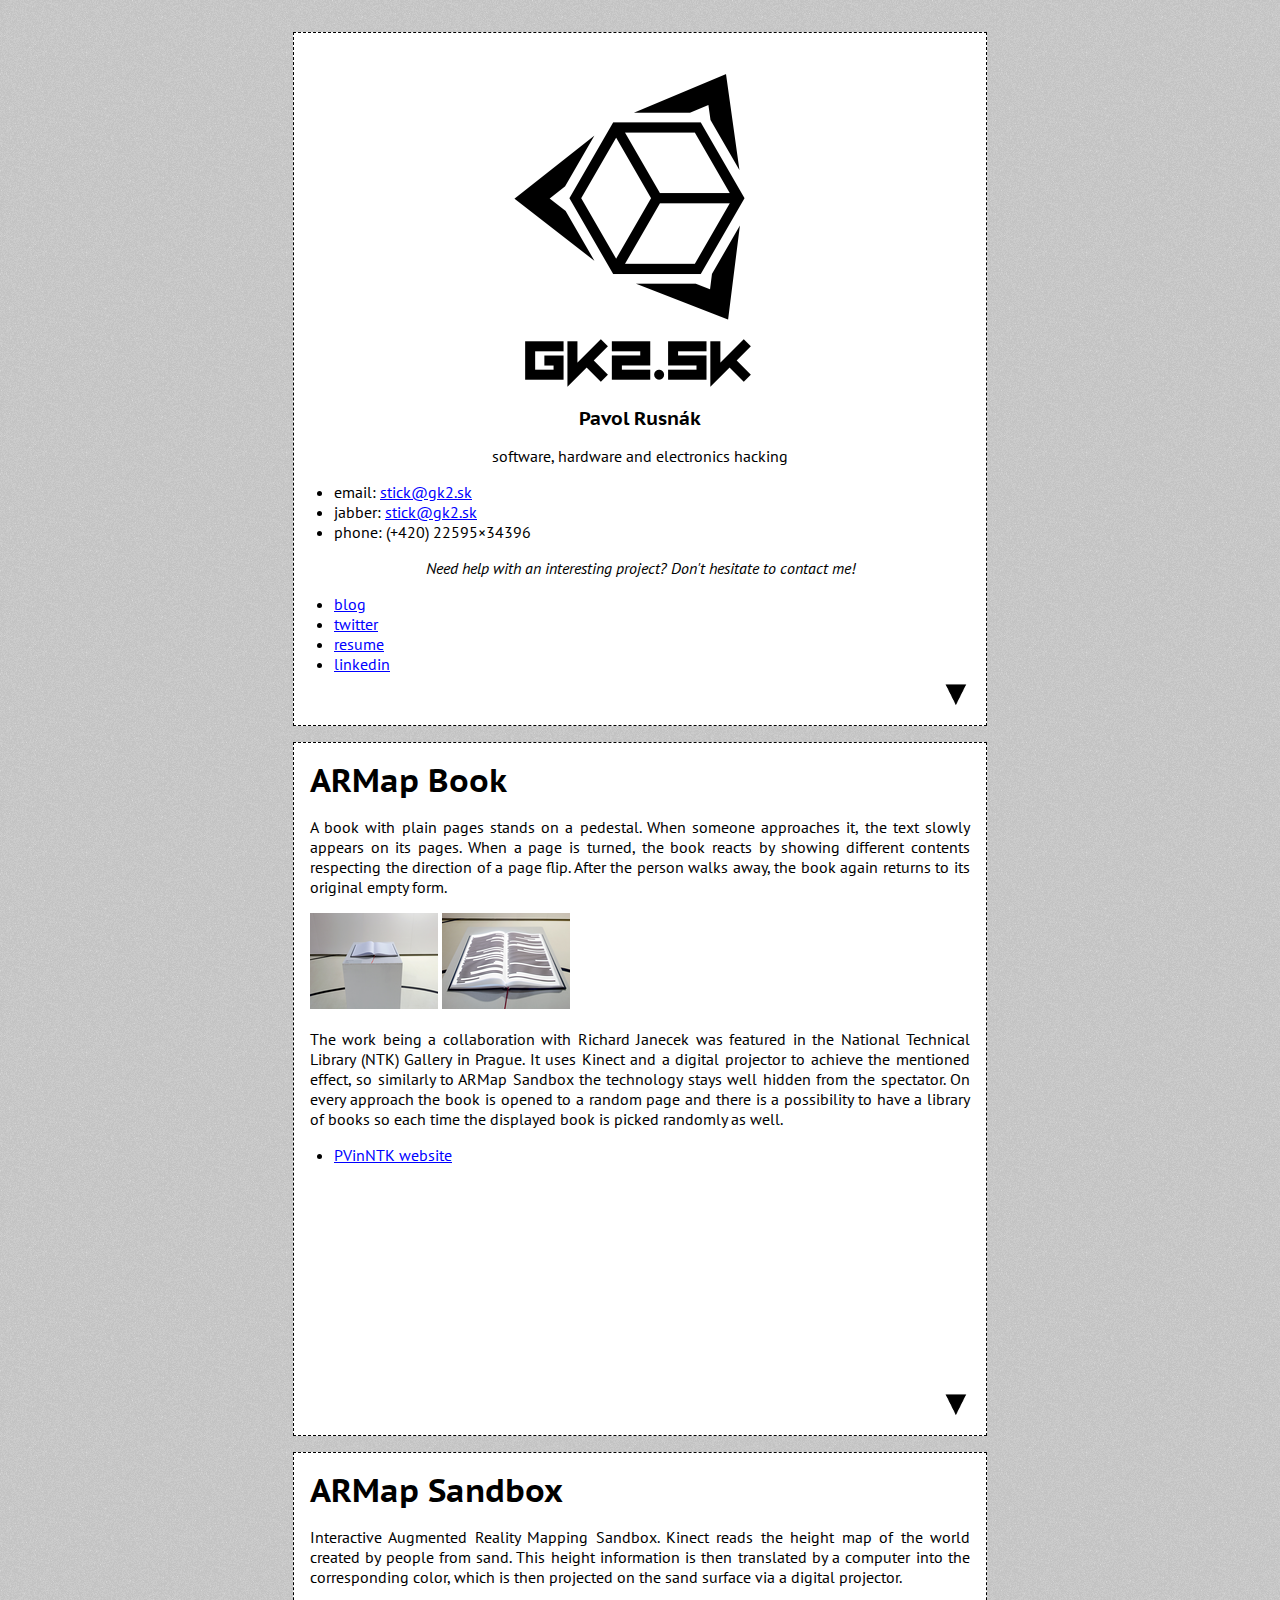
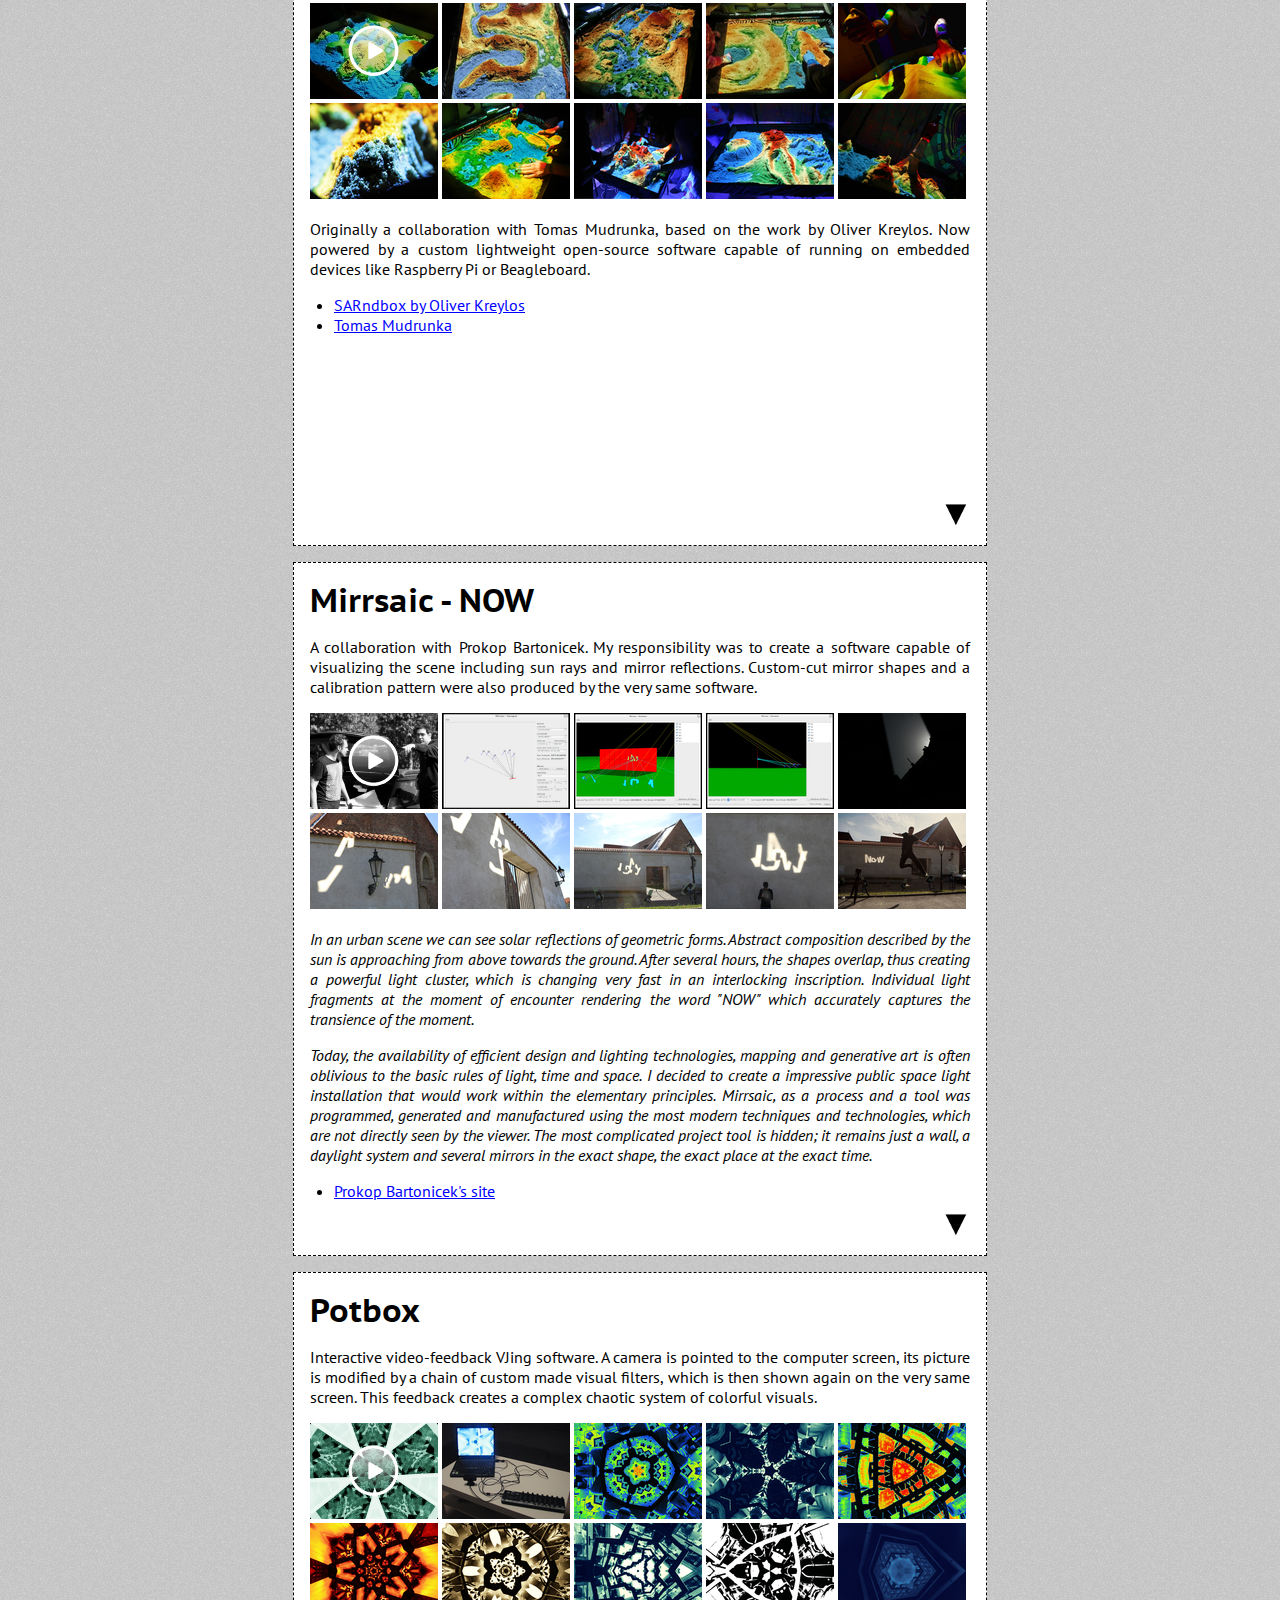
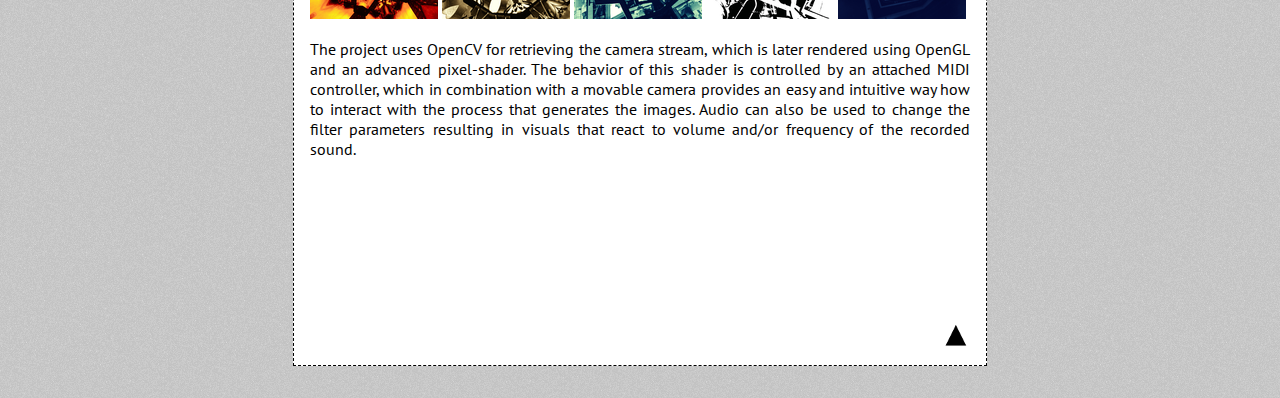
==== commit 1fb5bb31: "changed book description" ====
--- a/index.html
+++ b/index.html
@@ -53,10 +53,10 @@
       <h2>
         <a href='#book'>ARMap Book</a>
       </h2>
-      <p>A book with plain pages stands on a pedestal. When a person approaches it, the text slowly appears on its pages. When a page is turned, the book reacts by showing different page contents respecting the direction of a page flip.</p>
+      <p>A book with plain pages stands on a pedestal. When someone approaches it, the text slowly appears on its pages. When a page is turned, the book reacts by showing different contents respecting the direction of a page flip. After the person walks away, the book again returns to its original empty form.</p>
       <a href='images/book0.jpg' rel='lightbox-book'><img class='thumb' src='images/book0.png' /></a>
       <a href='images/book1.jpg' rel='lightbox-book'><img class='thumb' src='images/book1.png' /></a>
-      <p>The work being a collaboration with Richard Janecek was featured in the National Technical Library (NTK) Gallery in Prague. It uses Kinect and a digital projector to achieve the mentioned effect, so similarly to ARMap Sandbox the technology stays well hidden from casual passers-by. Also on every approach the book is opened to a random page and there is a possibility to have a library of books from which the displayed book is picked randomly as well.</p>
+      <p>The work being a collaboration with Richard Janecek was featured in the National Technical Library (NTK) Gallery in Prague. It uses Kinect and a digital projector to achieve the mentioned effect, so similarly to ARMap Sandbox the technology stays well hidden from the spectator. On every approach the book is opened to a random page and there is a possibility to have a library of books so each time the displayed book is picked randomly as well.</p>
       <ul>
         <li>
           <a href='http://www.techlib.cz/cs/2228-pvinntk-vystava-atelieru-fotografie-famu-praha/'>PVinNTK website</a>
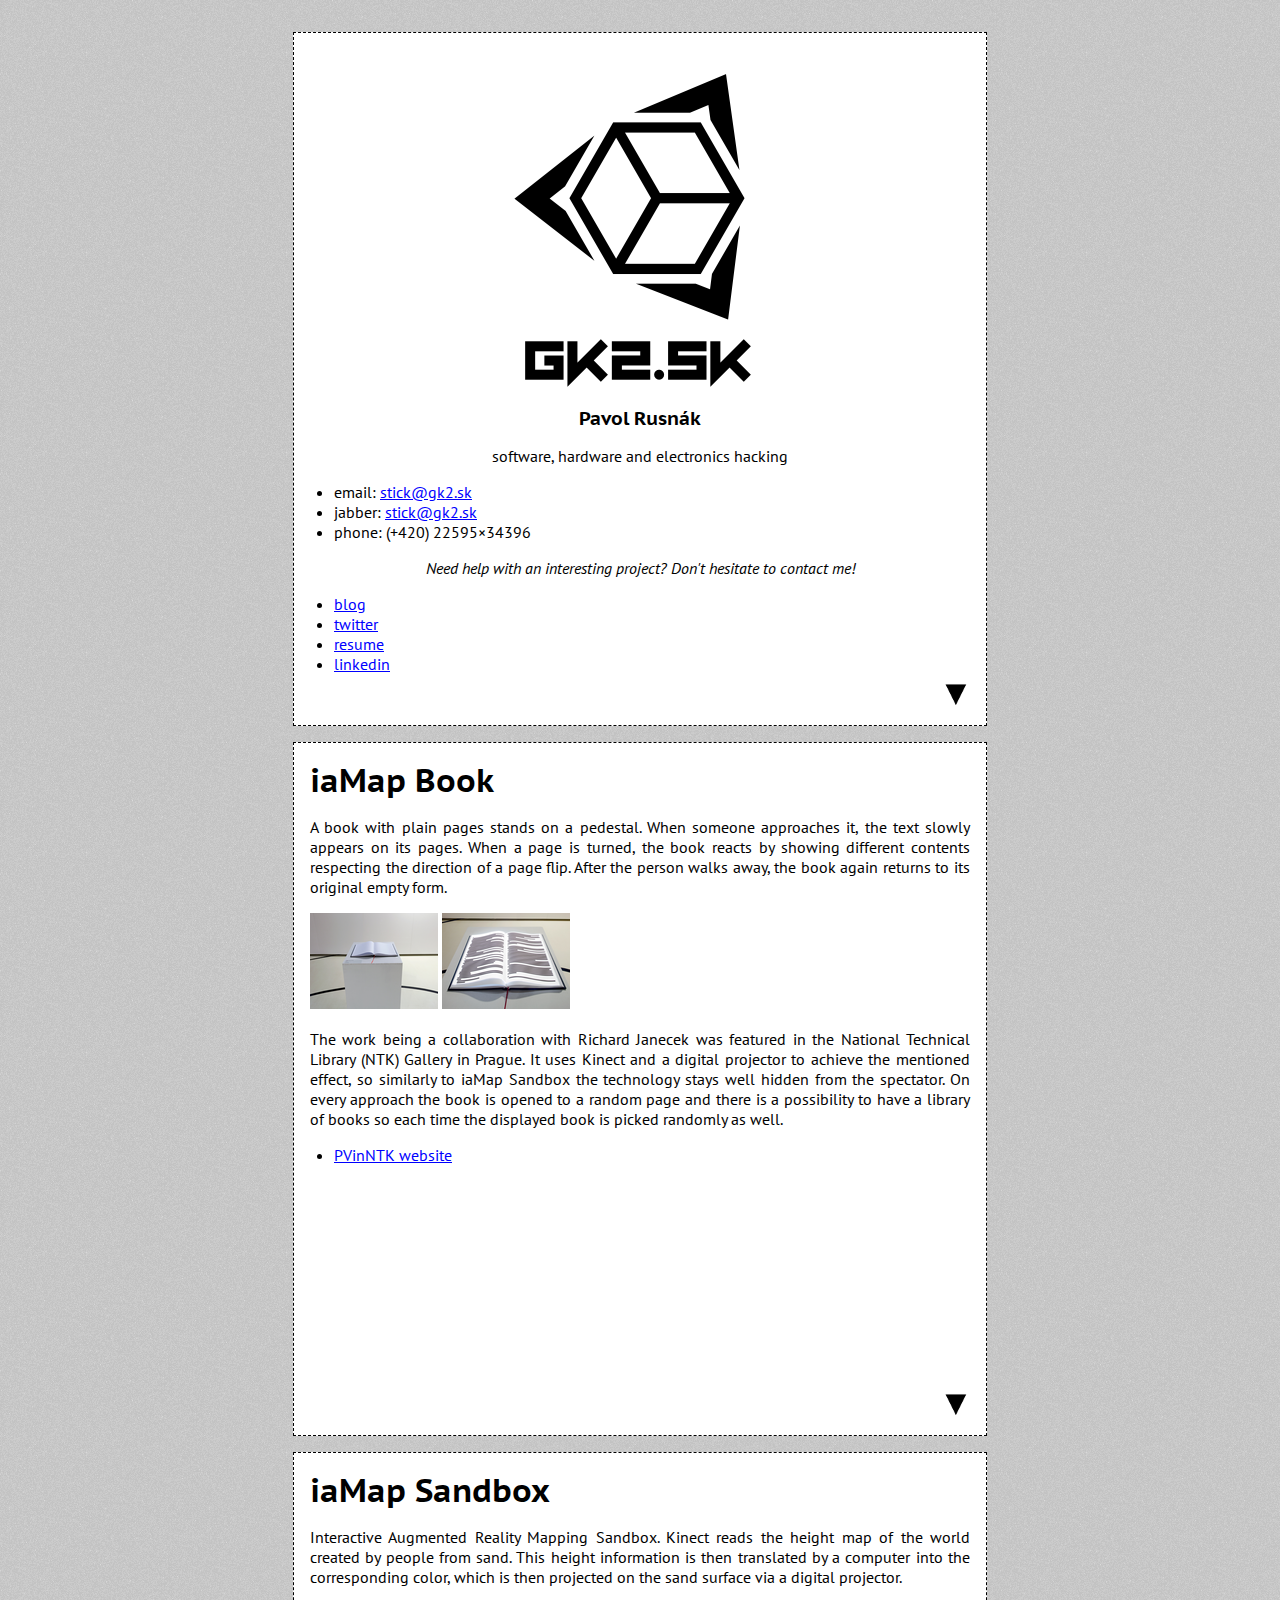
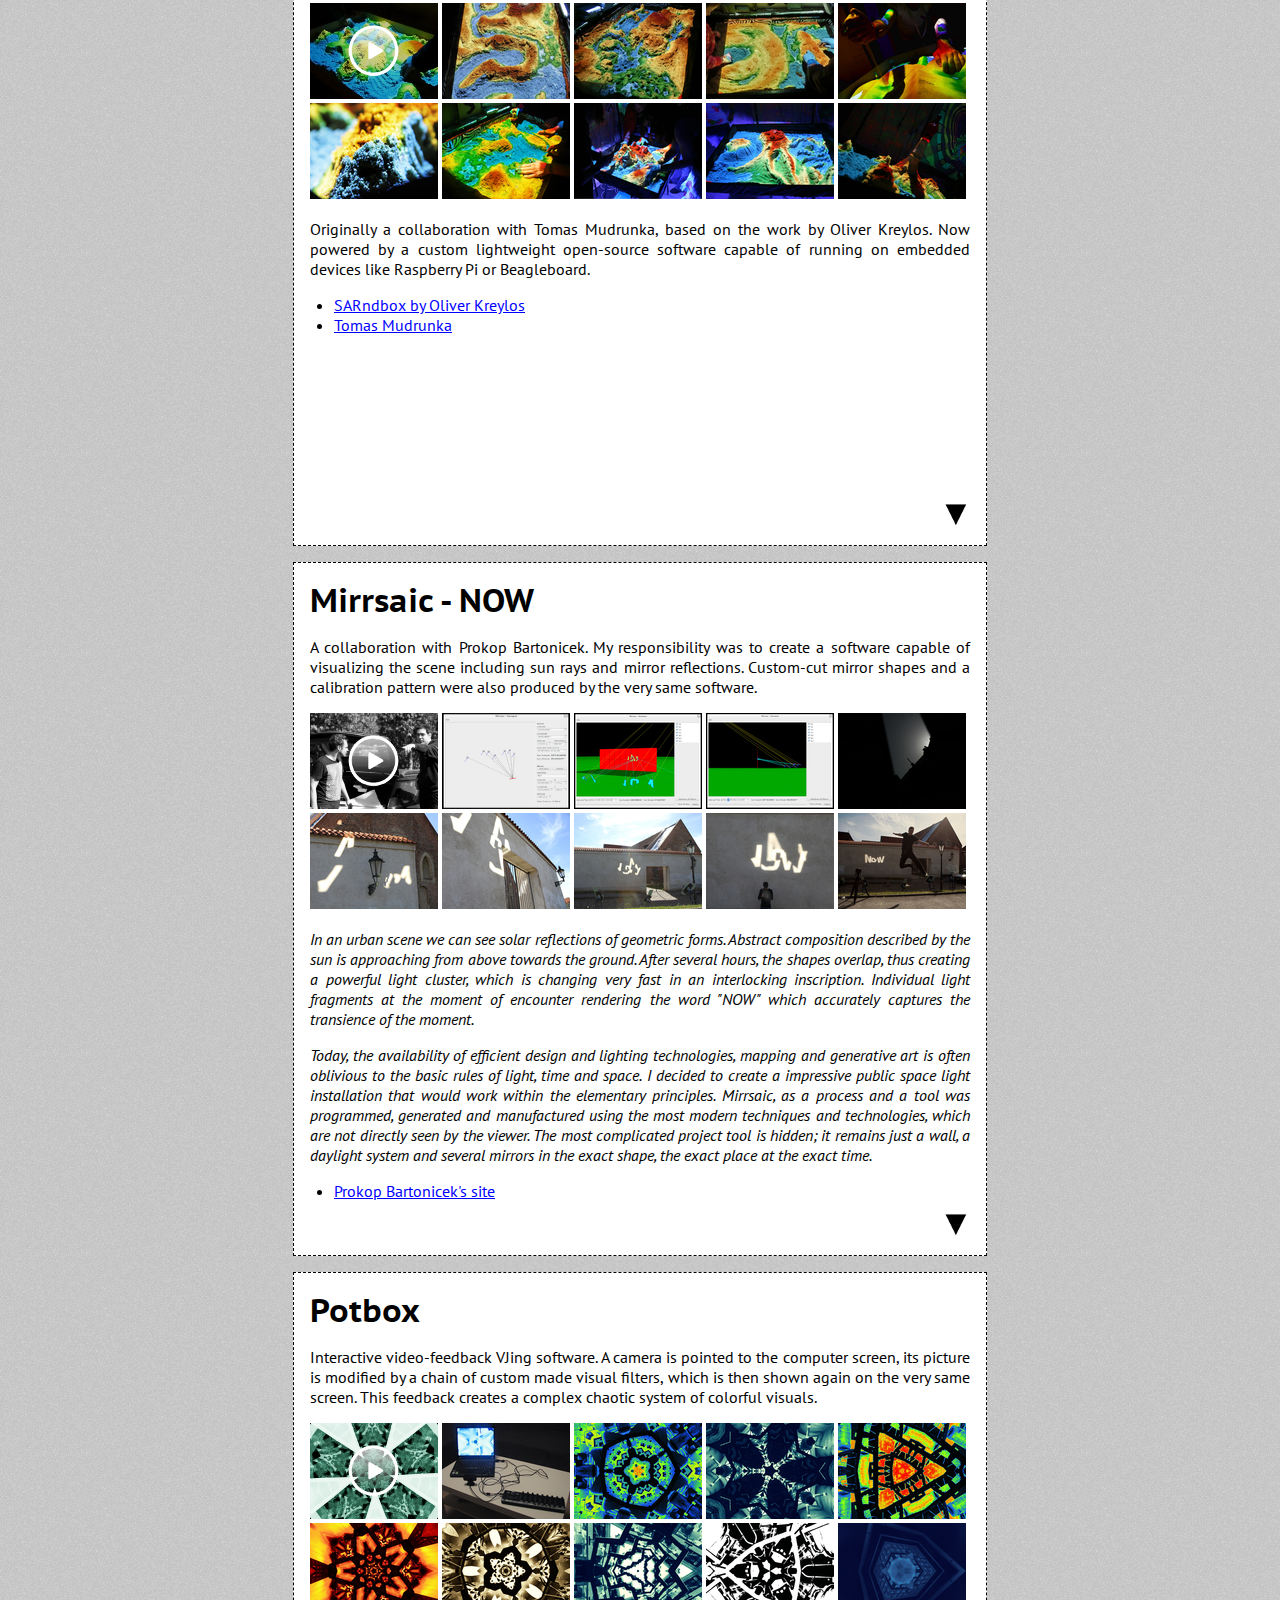
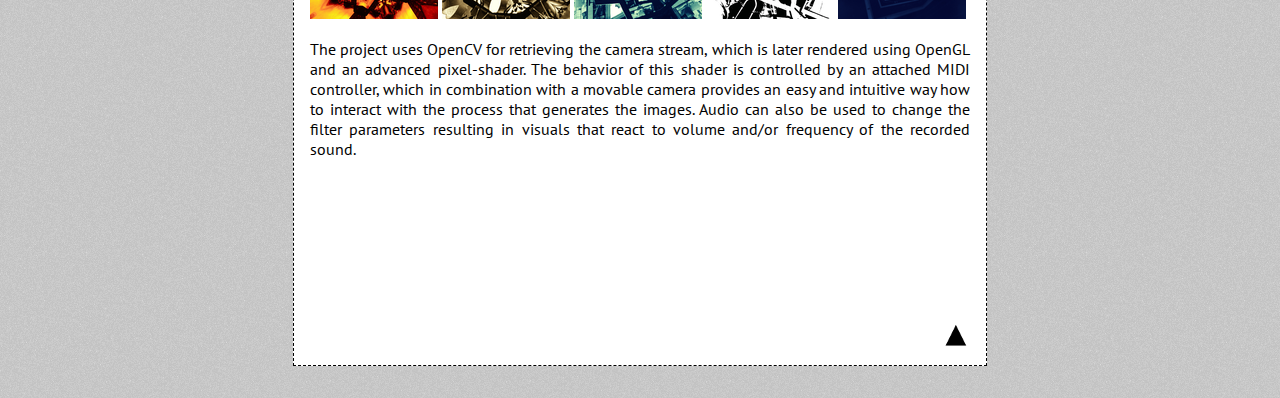
==== commit 2fd7e14d: "armap -> iamap" ====
--- a/index.html
+++ b/index.html
@@ -51,12 +51,12 @@
     </div>
     <div class='box' id='book'>
       <h2>
-        <a href='#book'>ARMap Book</a>
+        <a href='#book'>iaMap Book</a>
       </h2>
       <p>A book with plain pages stands on a pedestal. When someone approaches it, the text slowly appears on its pages. When a page is turned, the book reacts by showing different contents respecting the direction of a page flip. After the person walks away, the book again returns to its original empty form.</p>
       <a href='images/book0.jpg' rel='lightbox-book'><img class='thumb' src='images/book0.png' /></a>
       <a href='images/book1.jpg' rel='lightbox-book'><img class='thumb' src='images/book1.png' /></a>
-      <p>The work being a collaboration with Richard Janecek was featured in the National Technical Library (NTK) Gallery in Prague. It uses Kinect and a digital projector to achieve the mentioned effect, so similarly to ARMap Sandbox the technology stays well hidden from the spectator. On every approach the book is opened to a random page and there is a possibility to have a library of books so each time the displayed book is picked randomly as well.</p>
+      <p>The work being a collaboration with Richard Janecek was featured in the National Technical Library (NTK) Gallery in Prague. It uses Kinect and a digital projector to achieve the mentioned effect, so similarly to iaMap Sandbox the technology stays well hidden from the spectator. On every approach the book is opened to a random page and there is a possibility to have a library of books so each time the displayed book is picked randomly as well.</p>
       <ul>
         <li>
           <a href='http://www.techlib.cz/cs/2228-pvinntk-vystava-atelieru-fotografie-famu-praha/'>PVinNTK website</a>
@@ -66,7 +66,7 @@
     </div>
     <div class='box' id='sandbox'>
       <h2>
-        <a href='#sandbox'>ARMap Sandbox</a>
+        <a href='#sandbox'>iaMap Sandbox</a>
       </h2>
       <p>Interactive Augmented Reality Mapping Sandbox. Kinect reads the height map of the world created by people from sand. This height information is then translated by a computer into the corresponding color, which is then projected on the sand surface via a digital projector.</p>
       <a href='http://www.youtube.com/watch?v=9IRm-IamCqo' rel='lightbox-sandbox'><img class='thumb' src='images/sandbox0.png' /></a>
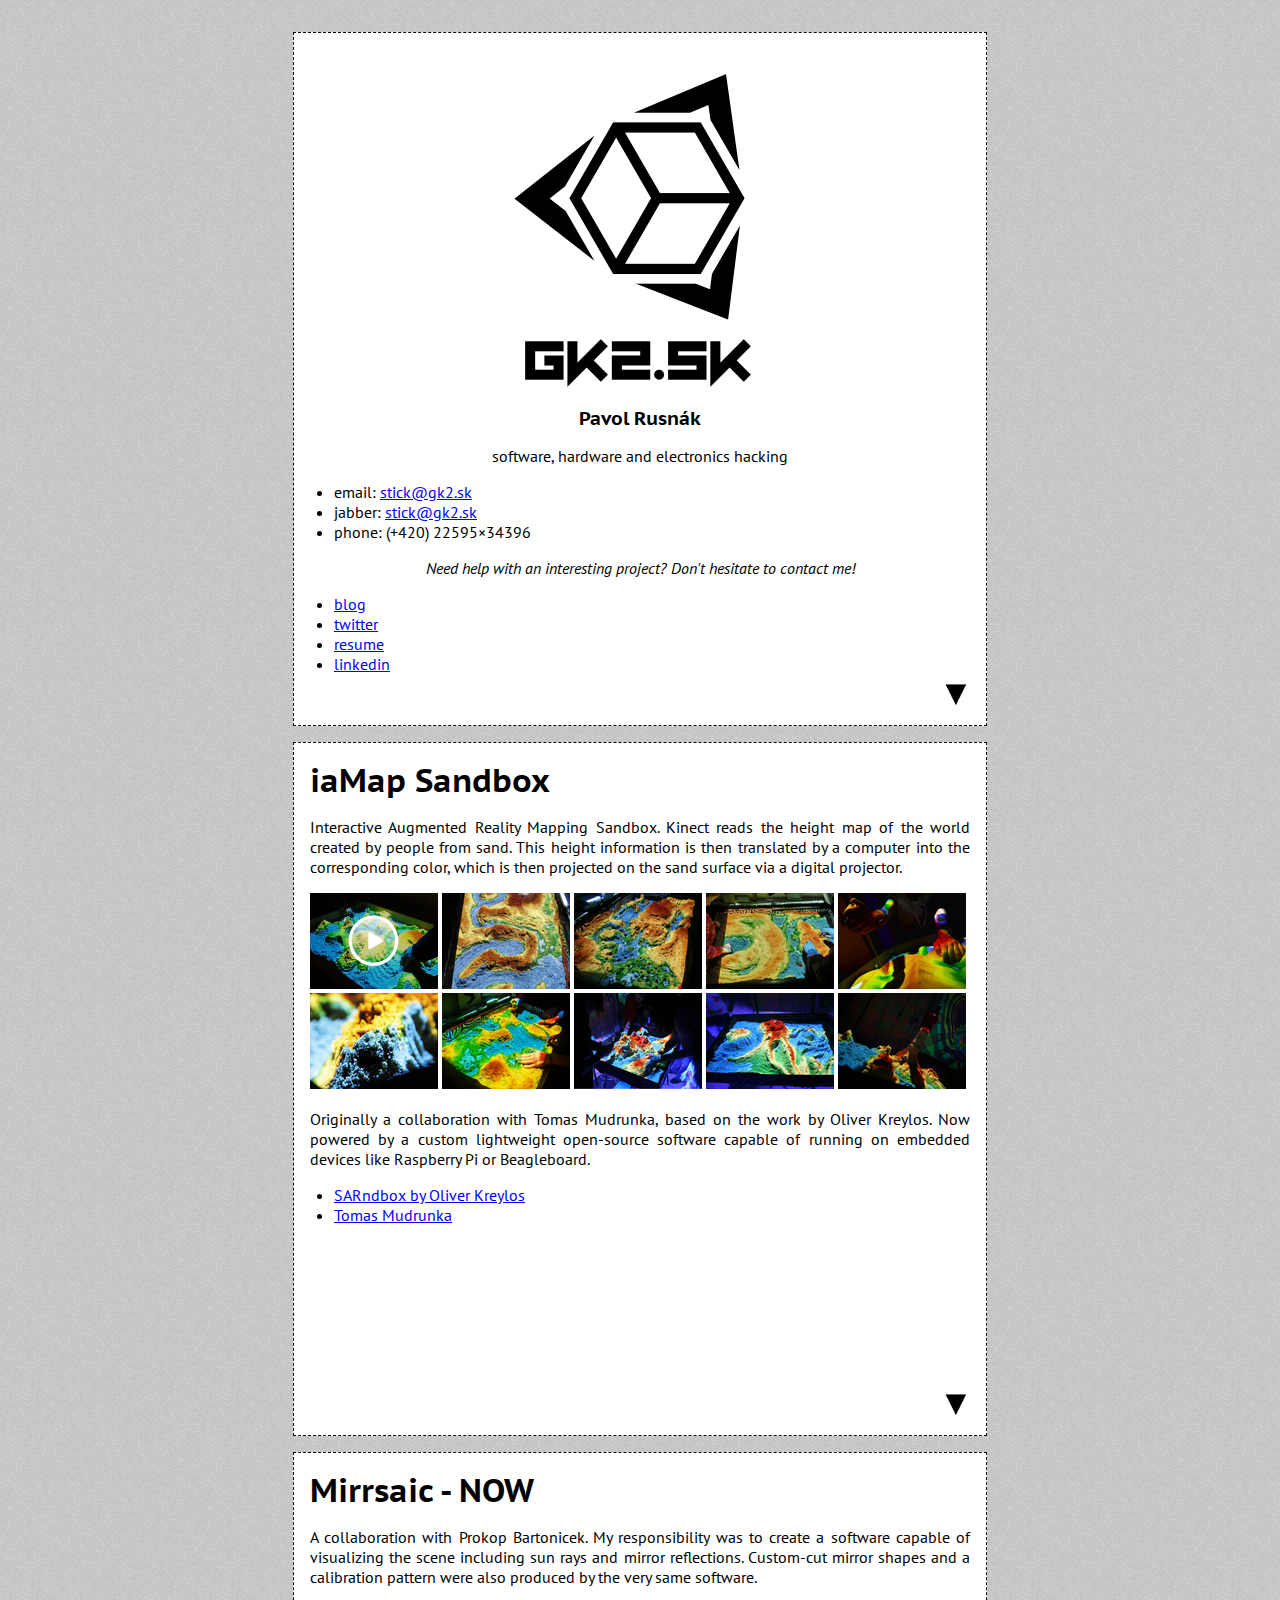
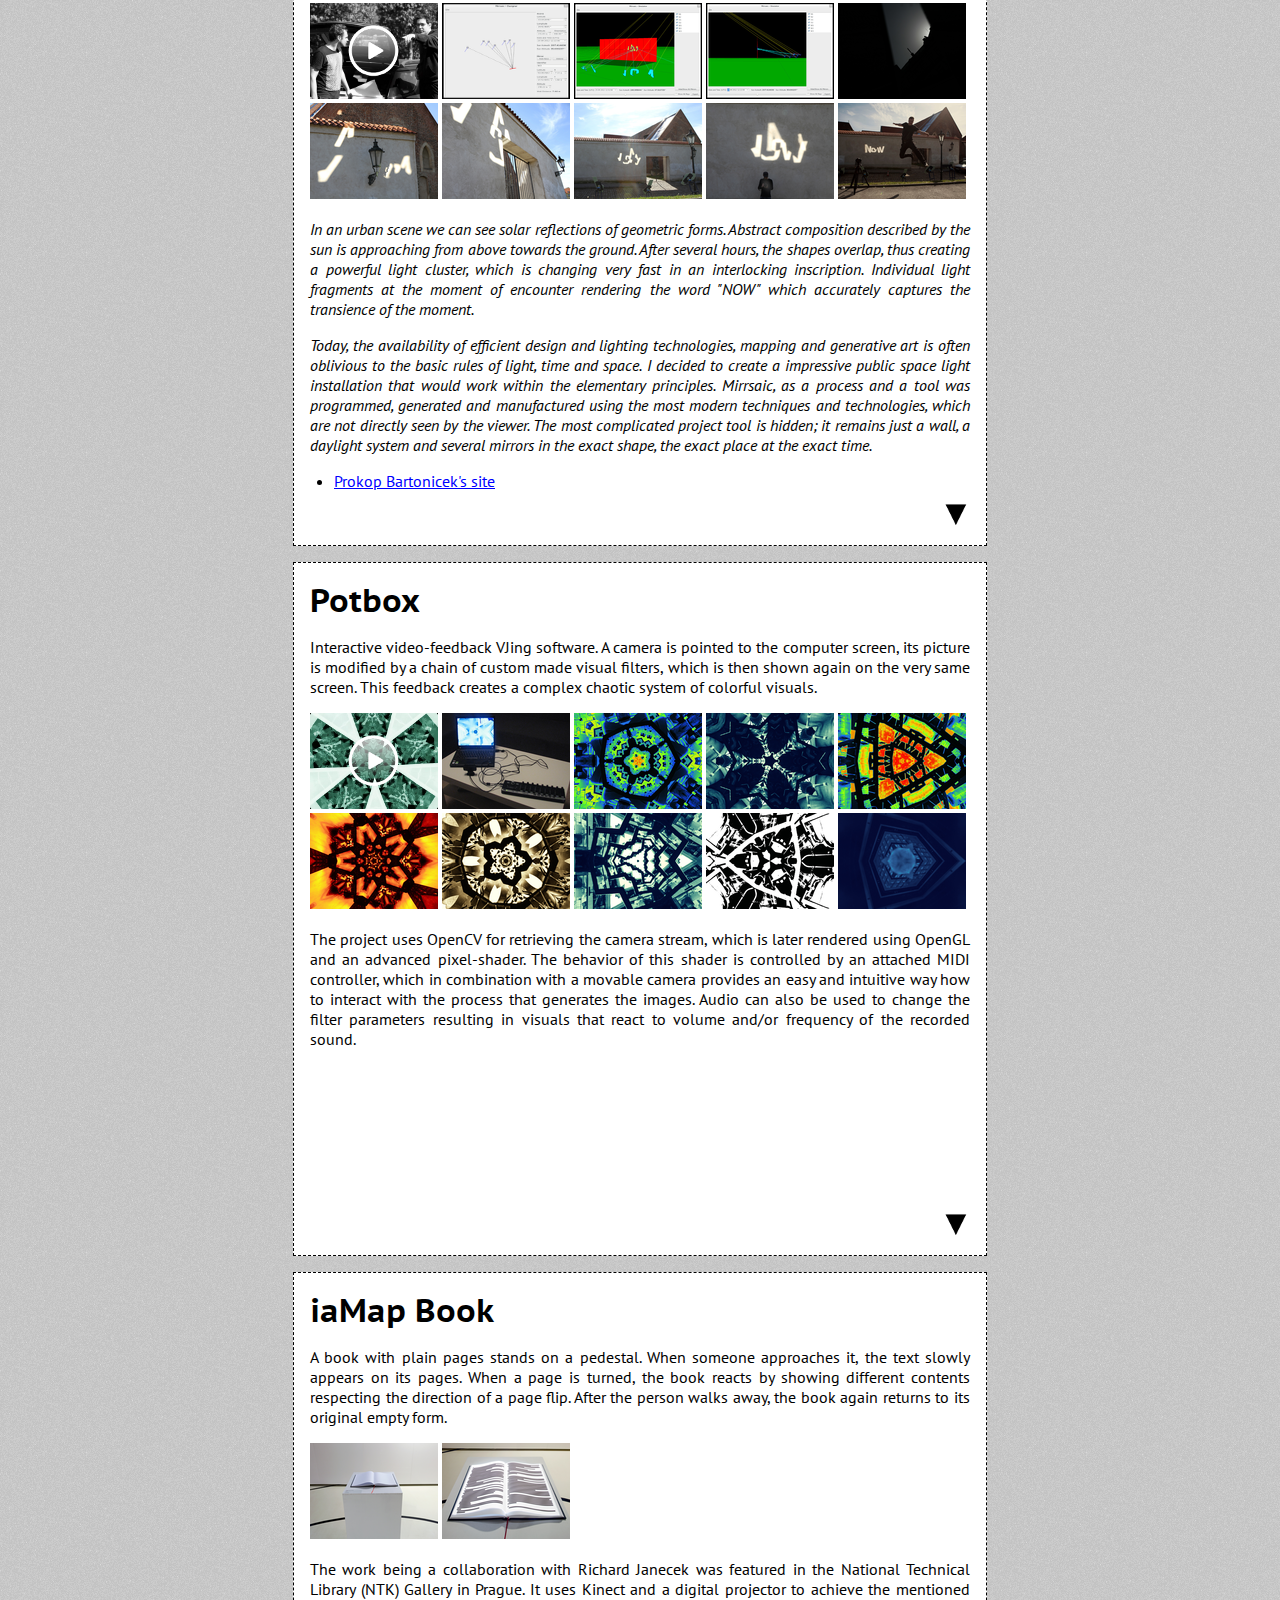
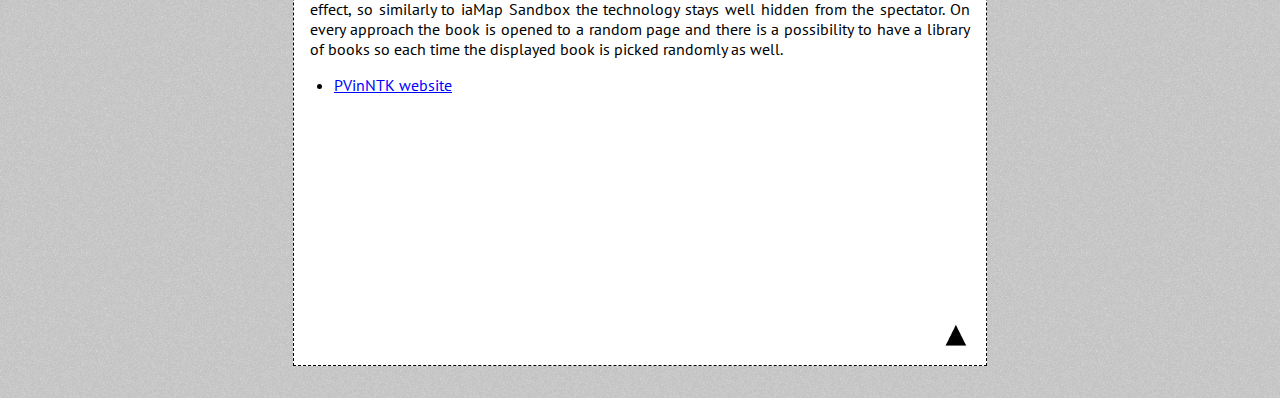
==== commit b637f7c5: "reorder" ====
--- a/index.html
+++ b/index.html
@@ -45,21 +45,6 @@
         </li>
         <li class='linkedin'>
           <a href='http://linkedin.com/in/prusnak'>linkedin</a>
-        </li>
-      </ul>
-      <a class='btndown' href='#book'></a>
-    </div>
-    <div class='box' id='book'>
-      <h2>
-        <a href='#book'>iaMap Book</a>
-      </h2>
-      <p>A book with plain pages stands on a pedestal. When someone approaches it, the text slowly appears on its pages. When a page is turned, the book reacts by showing different contents respecting the direction of a page flip. After the person walks away, the book again returns to its original empty form.</p>
-      <a href='images/book0.jpg' rel='lightbox-book'><img class='thumb' src='images/book0.png' /></a>
-      <a href='images/book1.jpg' rel='lightbox-book'><img class='thumb' src='images/book1.png' /></a>
-      <p>The work being a collaboration with Richard Janecek was featured in the National Technical Library (NTK) Gallery in Prague. It uses Kinect and a digital projector to achieve the mentioned effect, so similarly to iaMap Sandbox the technology stays well hidden from the spectator. On every approach the book is opened to a random page and there is a possibility to have a library of books so each time the displayed book is picked randomly as well.</p>
-      <ul>
-        <li>
-          <a href='http://www.techlib.cz/cs/2228-pvinntk-vystava-atelieru-fotografie-famu-praha/'>PVinNTK website</a>
         </li>
       </ul>
       <a class='btndown' href='#sandbox'></a>
@@ -130,6 +115,21 @@
       <a href='images/potbox8.jpg' rel='lightbox-potbox'><img class='thumb' src='images/potbox8.png' /></a>
       <a href='images/potbox9.jpg' rel='lightbox-potbox'><img class='thumb' src='images/potbox9.png' /></a>
       <p>The project uses OpenCV for retrieving the camera stream, which is later rendered using OpenGL and an advanced pixel-shader. The behavior of this shader is controlled by an attached MIDI controller, which in combination with a movable camera provides an easy and intuitive way how to interact with the process that generates the images. Audio can also be used to change the filter parameters resulting in visuals that react to volume and/or frequency of the recorded sound.</p>
+      <a class='btndown' href='#book'></a>
+    </div>
+    <div class='box' id='book'>
+      <h2>
+        <a href='#book'>iaMap Book</a>
+      </h2>
+      <p>A book with plain pages stands on a pedestal. When someone approaches it, the text slowly appears on its pages. When a page is turned, the book reacts by showing different contents respecting the direction of a page flip. After the person walks away, the book again returns to its original empty form.</p>
+      <a href='images/book0.jpg' rel='lightbox-book'><img class='thumb' src='images/book0.png' /></a>
+      <a href='images/book1.jpg' rel='lightbox-book'><img class='thumb' src='images/book1.png' /></a>
+      <p>The work being a collaboration with Richard Janecek was featured in the National Technical Library (NTK) Gallery in Prague. It uses Kinect and a digital projector to achieve the mentioned effect, so similarly to iaMap Sandbox the technology stays well hidden from the spectator. On every approach the book is opened to a random page and there is a possibility to have a library of books so each time the displayed book is picked randomly as well.</p>
+      <ul>
+        <li>
+          <a href='http://www.techlib.cz/cs/2228-pvinntk-vystava-atelieru-fotografie-famu-praha/'>PVinNTK website</a>
+        </li>
+      </ul>
       <a class='btnup' href='#top'></a>
     </div>
     <script type='text/javascript'>
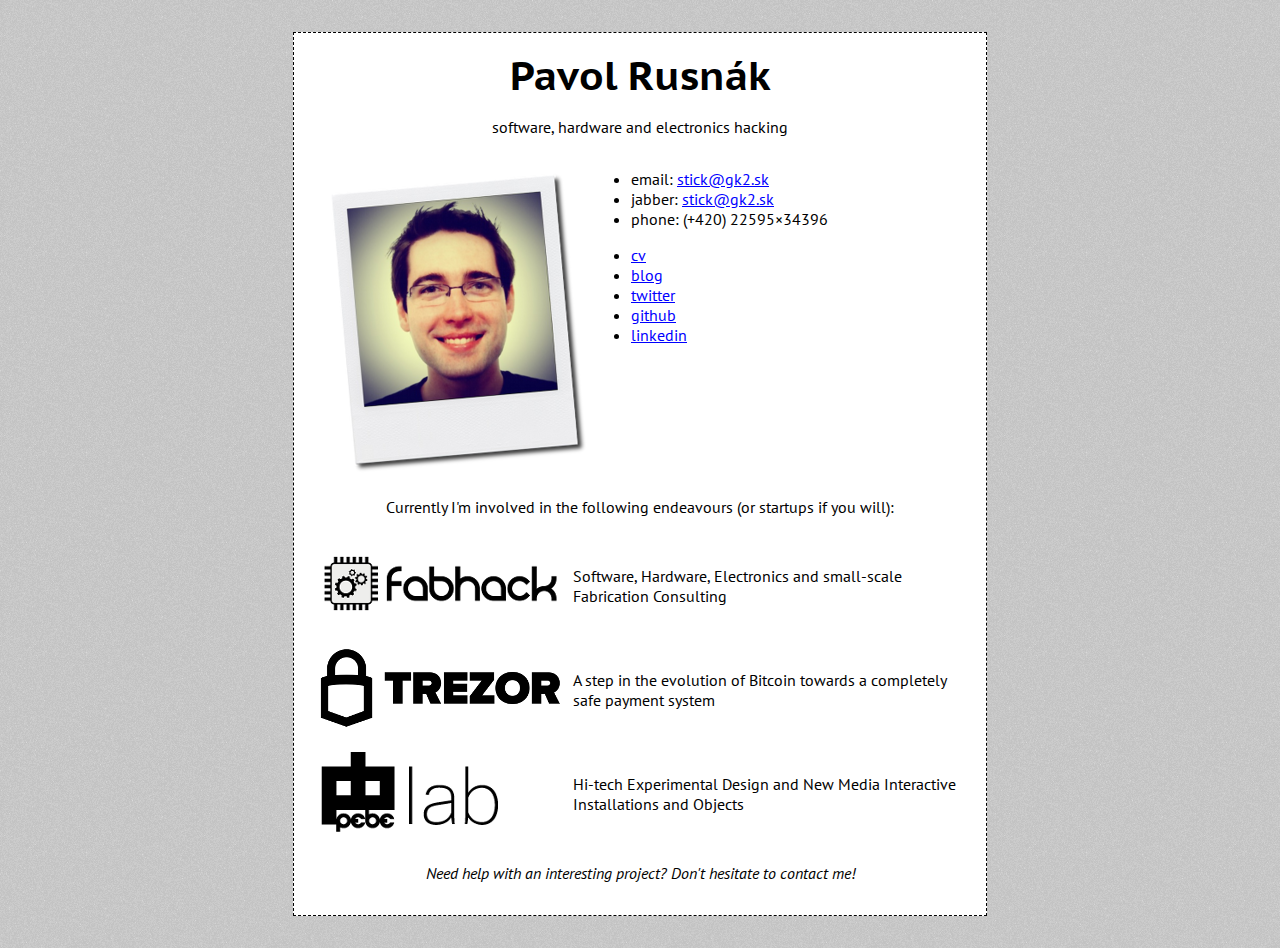
==== commit ed9b202d: "redesign" ====
--- a/index.html
+++ b/index.html
@@ -1,148 +1,102 @@
 <!DOCTYPE html>
 <html>
   <head>
-    <meta charset='utf-8' />
-    <link href='favicon.png' rel='icon' type='image/png' />
-    <link href='http://fonts.googleapis.com/css?family=PT+Sans:400,700,400italic' rel='stylesheet' type='text/css' />
-    <link href='http://fonts.googleapis.com/css?family=PT+Sans+Caption:400,700' rel='stylesheet' type='text/css' />
-    <link href='style.css' rel='stylesheet' type='text/css' />
-    <link href='easybox/easybox.min.css' rel='stylesheet' type='text/css' />
-    <script src='http://ajax.googleapis.com/ajax/libs/jquery/1.8/jquery.min.js' type='text/javascript'></script>
-    <script src='easybox/jquery.mousewheel.min.js' type='text/javascript'></script>
-    <script src='easybox/easybox.min.js' type='text/javascript'></script>
-    <script src='script.js' type='text/javascript'></script>
+    <meta charset='utf-8'>
+    <link href='favicon.png' rel='icon' type='image/png'>
+    <link href='http://fonts.googleapis.com/css?family=PT+Sans:400,700,400italic' rel='stylesheet' type='text/css'>
+    <link href='http://fonts.googleapis.com/css?family=PT+Sans+Caption:400,700' rel='stylesheet' type='text/css'>
+    <link href='style.css' rel='stylesheet' type='text/css'>
     <title>GK2.sk</title>
   </head>
   <body>
-    <div class='box' id='top'>
-      <img id='logo' src='logo.png' />
-      <img id='logo_text' src='logo_text.png' />
-      <p class='name'>Pavol Rusnák</p>
-      <p class='title'>software, hardware and electronics hacking</p>
-      <ul>
-        <li class='email'>
-          email:
-          <a href='mailto:stick@gk2.sk'>stick@gk2.sk</a>
-        </li>
-        <li class='jabber'>
-          jabber:
-          <a href='xmpp:stick@gk2.sk'>stick@gk2.sk</a>
-        </li>
-        <li class='phone'>
-          phone: (+420) 22595&times;34396
-        </li>
-      </ul>
-      <p class='desc center'>Need help with an interesting project? Don't hesitate to contact me!</p>
-      <ul>
-        <li class='blog'>
-          <a href='http://stick.gk2.sk/'>blog</a>
-        </li>
-        <li class='twitter'>
-          <a href='http://www.twitter.com/pavolrusnak'>twitter</a>
-        </li>
-        <li class='cv'>
-          <a href='http://gk2.sk/cv/'>resume</a>
-        </li>
-        <li class='linkedin'>
-          <a href='http://linkedin.com/in/prusnak'>linkedin</a>
-        </li>
-      </ul>
-      <a class='btndown' href='#sandbox'></a>
+    <div class='box'>
+      <div class='clear'>
+        <h1>Pavol Rusnák</h1>
+        <p class='center'>software, hardware and electronics hacking</p>
+      </div>
+      <div class='left'>
+        <img id='foto' src='cv/photo-color.png'>
+      </div>
+      <div class='left'>
+        <ul>
+          <li class='email'>
+            email:
+            <a href='mailto:stick@gk2.sk'>stick@gk2.sk</a>
+          </li>
+          <li class='jabber'>
+            jabber:
+            <a href='xmpp:stick@gk2.sk'>stick@gk2.sk</a>
+          </li>
+          <li class='phone'>
+            phone: (+420) 22595&times;34396
+          </li>
+        </ul>
+        <ul>
+          <li class='cv'>
+            <a href='http://gk2.sk/cv/'>cv</a>
+          </li>
+          <li class='blog'>
+            <a href='http://stick.gk2.sk/'>blog</a>
+          </li>
+          <li class='twitter'>
+            <a href='http://www.twitter.com/pavolrusnak'>twitter</a>
+          </li>
+          <li class='github'>
+            <a href='http://github.com/prusnak'>github</a>
+          </li>
+          <li class='linkedin'>
+            <a href='http://linkedin.com/in/prusnak'>linkedin</a>
+          </li>
+        </ul>
+      </div>
+      <div class='clear'>
+        <p class='center'>Currently I'm involved in the following endeavours (or startups if you will):</p>
+      </div>
+      <table>
+        <tr>
+          <td>
+            <a href='http://fabhack.com/'>
+              <img src='fabhack.png'>
+            </a>
+          </td>
+          <td>
+            Software, Hardware, Electronics and small-scale Fabrication Consulting
+          </td>
+        </tr>
+        <tr>
+          <td>
+            <a href='http://bitcointrezor.com/'>
+              <img src='trezor.png'>
+            </a>
+          </td>
+          <td>
+            A step in the evolution of Bitcoin towards a completely safe payment system
+          </td>
+        </tr>
+        <tr>
+          <td>
+            <a href='http://pebe.cz/lab/'>
+              <img src='pebelab.png'>
+            </a>
+          </td>
+          <td>
+            Hi-tech Experimental Design and New Media Interactive Installations and Objects
+          </td>
+        </tr>
+      </table>
+      <div class='clear'>
+        <p class='desc center'>Need help with an interesting project? Don't hesitate to contact me!</p>
+      </div>
     </div>
-    <div class='box' id='sandbox'>
-      <h2>
-        <a href='#sandbox'>iaMap Sandbox</a>
-      </h2>
-      <p>Interactive Augmented Reality Mapping Sandbox. Kinect reads the height map of the world created by people from sand. This height information is then translated by a computer into the corresponding color, which is then projected on the sand surface via a digital projector.</p>
-      <a href='http://www.youtube.com/watch?v=9IRm-IamCqo' rel='lightbox-sandbox'><img class='thumb' src='images/sandbox0.png' /></a>
-      <a href='images/sandbox1.jpg' rel='lightbox-sandbox'><img class='thumb' src='images/sandbox1.png' /></a>
-      <a href='images/sandbox2.jpg' rel='lightbox-sandbox'><img class='thumb' src='images/sandbox2.png' /></a>
-      <a href='images/sandbox3.jpg' rel='lightbox-sandbox'><img class='thumb' src='images/sandbox3.png' /></a>
-      <a href='images/sandbox4.jpg' rel='lightbox-sandbox'><img class='thumb' src='images/sandbox4.png' /></a>
-      <a href='images/sandbox5.jpg' rel='lightbox-sandbox'><img class='thumb' src='images/sandbox5.png' /></a>
-      <a href='images/sandbox6.jpg' rel='lightbox-sandbox'><img class='thumb' src='images/sandbox6.png' /></a>
-      <a href='images/sandbox7.jpg' rel='lightbox-sandbox'><img class='thumb' src='images/sandbox7.png' /></a>
-      <a href='images/sandbox8.jpg' rel='lightbox-sandbox'><img class='thumb' src='images/sandbox8.png' /></a>
-      <a href='images/sandbox9.jpg' rel='lightbox-sandbox'><img class='thumb' src='images/sandbox9.png' /></a>
-      <p>Originally a collaboration with Tomas Mudrunka, based on the work by Oliver Kreylos. Now powered by a custom lightweight open-source software capable of running on embedded devices like Raspberry Pi or Beagleboard.</p>
-      <ul>
-        <li>
-          <a href='http://idav.ucdavis.edu/~okreylos/ResDev/SARndbox/'>SARndbox by Oliver Kreylos</a>
-        </li>
-        <li>
-          <a href='http://blog.harvie.cz/'>Tomas Mudrunka</a>
-        </li>
-      </ul>
-      <a class='btndown' href='#mirrsaic'></a>
-    </div>
-    <div class='box' id='mirrsaic'>
-      <h2>
-        <a href='#mirrsaic'>Mirrsaic - NOW</a>
-      </h2>
-      <p>A collaboration with Prokop Bartonicek. My responsibility was to create a software capable of visualizing the scene including sun rays and mirror reflections. Custom-cut mirror shapes and a calibration pattern were also produced by the very same software.</p>
-      <a href='http://vimeo.com/50501685' rel='lightbox-mirrsaic'><img class='thumb' src='images/mirrsaic0.png' /></a>
-      <a href='images/mirrsaic1.jpg' rel='lightbox-mirrsaic'><img class='thumb' src='images/mirrsaic1.png' /></a>
-      <a href='images/mirrsaic2.jpg' rel='lightbox-mirrsaic'><img class='thumb' src='images/mirrsaic2.png' /></a>
-      <a href='images/mirrsaic3.jpg' rel='lightbox-mirrsaic'><img class='thumb' src='images/mirrsaic3.png' /></a>
-      <a href='images/mirrsaic4.jpg' rel='lightbox-mirrsaic'><img class='thumb' src='images/mirrsaic4.png' /></a>
-      <a href='images/mirrsaic5.jpg' rel='lightbox-mirrsaic'><img class='thumb' src='images/mirrsaic5.png' /></a>
-      <a href='images/mirrsaic6.jpg' rel='lightbox-mirrsaic'><img class='thumb' src='images/mirrsaic6.png' /></a>
-      <a href='images/mirrsaic7.jpg' rel='lightbox-mirrsaic'><img class='thumb' src='images/mirrsaic7.png' /></a>
-      <a href='images/mirrsaic8.jpg' rel='lightbox-mirrsaic'><img class='thumb' src='images/mirrsaic8.png' /></a>
-      <a href='images/mirrsaic9.jpg' rel='lightbox-mirrsaic'><img class='thumb' src='images/mirrsaic9.png' /></a>
-      <p class='desc'>In an urban scene we can see solar reflections of geometric forms. Abstract composition described by the sun is approaching from above towards the ground. After several hours, the shapes overlap, thus creating a powerful light cluster, which is changing very fast in an interlocking inscription. Individual light fragments at the moment of encounter rendering the word "NOW" which accurately captures the transience of the moment.</p>
-      <p class='desc'>Today, the availability of efficient design and lighting technologies, mapping and generative art is often oblivious to the basic rules of light, time and space. I decided to create a impressive public space light installation that would work within the elementary principles. Mirrsaic, as a process and a tool was programmed, generated and manufactured using the most modern techniques and technologies, which are not directly seen by the viewer. The most complicated project tool is hidden; it remains just a wall, a daylight system and several mirrors in the exact shape, the exact place at the exact time.</p>
-      <ul>
-        <li>
-          <a href='http://www.prokopbartonicek.com/?page_id=564'>Prokop Bartonicek's site</a>
-        </li>
-      </ul>
-      <a class='btndown' href='#potbox'></a>
-    </div>
-    <div class='box' id='potbox'>
-      <h2>
-        <a href='#potbox'>Potbox</a>
-      </h2>
-      <p>Interactive video-feedback VJing software. A camera is pointed to the computer screen, its picture is modified by a chain of custom made visual filters, which is then shown again on the very same screen. This feedback creates a complex chaotic system of colorful visuals.</p>
-      <a href='http://www.youtube.com/watch?v=ljqyTNhQluk' rel='lightbox-potbox'><img class='thumb' src='images/potbox0.png' /></a>
-      <a href='images/potbox1.jpg' rel='lightbox-potbox'><img class='thumb' src='images/potbox1.png' /></a>
-      <a href='images/potbox2.jpg' rel='lightbox-potbox'><img class='thumb' src='images/potbox2.png' /></a>
-      <a href='images/potbox3.jpg' rel='lightbox-potbox'><img class='thumb' src='images/potbox3.png' /></a>
-      <a href='images/potbox4.jpg' rel='lightbox-potbox'><img class='thumb' src='images/potbox4.png' /></a>
-      <a href='images/potbox5.jpg' rel='lightbox-potbox'><img class='thumb' src='images/potbox5.png' /></a>
-      <a href='images/potbox6.jpg' rel='lightbox-potbox'><img class='thumb' src='images/potbox6.png' /></a>
-      <a href='images/potbox7.jpg' rel='lightbox-potbox'><img class='thumb' src='images/potbox7.png' /></a>
-      <a href='images/potbox8.jpg' rel='lightbox-potbox'><img class='thumb' src='images/potbox8.png' /></a>
-      <a href='images/potbox9.jpg' rel='lightbox-potbox'><img class='thumb' src='images/potbox9.png' /></a>
-      <p>The project uses OpenCV for retrieving the camera stream, which is later rendered using OpenGL and an advanced pixel-shader. The behavior of this shader is controlled by an attached MIDI controller, which in combination with a movable camera provides an easy and intuitive way how to interact with the process that generates the images. Audio can also be used to change the filter parameters resulting in visuals that react to volume and/or frequency of the recorded sound.</p>
-      <a class='btndown' href='#book'></a>
-    </div>
-    <div class='box' id='book'>
-      <h2>
-        <a href='#book'>iaMap Book</a>
-      </h2>
-      <p>A book with plain pages stands on a pedestal. When someone approaches it, the text slowly appears on its pages. When a page is turned, the book reacts by showing different contents respecting the direction of a page flip. After the person walks away, the book again returns to its original empty form.</p>
-      <a href='images/book0.jpg' rel='lightbox-book'><img class='thumb' src='images/book0.png' /></a>
-      <a href='images/book1.jpg' rel='lightbox-book'><img class='thumb' src='images/book1.png' /></a>
-      <p>The work being a collaboration with Richard Janecek was featured in the National Technical Library (NTK) Gallery in Prague. It uses Kinect and a digital projector to achieve the mentioned effect, so similarly to iaMap Sandbox the technology stays well hidden from the spectator. On every approach the book is opened to a random page and there is a possibility to have a library of books so each time the displayed book is picked randomly as well.</p>
-      <ul>
-        <li>
-          <a href='http://www.techlib.cz/cs/2228-pvinntk-vystava-atelieru-fotografie-famu-praha/'>PVinNTK website</a>
-        </li>
-      </ul>
-      <a class='btnup' href='#top'></a>
-    </div>
-    <script type='text/javascript'>
-      //<![CDATA[
-        var _gaq = _gaq || [];
-        _gaq.push(['_setAccount', 'UA-15639638-5']);
-        _gaq.push(['_trackPageview']);
-        (function() {
-          var ga = document.createElement('script'); ga.type = 'text/javascript'; ga.async = true;
-          ga.src = ('https:' == document.location.protocol ? 'https://ssl' : 'http://www') + '.google-analytics.com/ga.js';
-          var s = document.getElementsByTagName('script')[0]; s.parentNode.insertBefore(ga, s);
-        })();
-      //]]>
+    <script>
+      var _gaq = _gaq || [];
+      _gaq.push(['_setAccount', 'UA-15639638-5']);
+      _gaq.push(['_trackPageview']);
+      (function() {
+        var ga = document.createElement('script'); ga.type = 'text/javascript'; ga.async = true;
+        ga.src = ('https:' == document.location.protocol ? 'https://ssl' : 'http://www') + '.google-analytics.com/ga.js';
+        var s = document.getElementsByTagName('script')[0]; s.parentNode.insertBefore(ga, s);
+      })();
     </script>
   </body>
 </html>
--- a/style.css
+++ b/style.css
@@ -9,29 +9,29 @@
   text-decoration: underline;
 }
 
-#logo {
-  margin-top: 20px;
-  margin-left: 200px;
-  width: 256px;
-  height: 256px;
-}
-
-#logo_text {
-  margin-left: 200px;
-  width: 256px;
-  height: 64px;
+#foto {
+  margin: 20px;
+  width: 257px;
+  height: 300px;
 }
 
 .box {
   background: white;
   width: 660px;
-  height: 660px;
   border: 1px dashed black;
   margin: 16px;
   padding: 16px;
   margin-left: auto;
   margin-right: auto;
   position: relative;
+}
+
+.left {
+  float: left;
+}
+
+.clear {
+  clear: both;
 }
 
 h1 {
@@ -60,10 +60,6 @@
   font-family: 'PT Sans Caption', sans-serif;
 }
 
-.title {
-  text-align: center;
-}
-
 p {
   text-align: justify;
 }
@@ -76,30 +72,6 @@
   text-align: center;
 }
 
-img.thumb {
-  width: 128px;
-  height: 96px;
-}
-
 li {
   margin-left: -1em;
 }
-
-.btndown, .btnup {
-  display: block;
-  position: absolute;
-  left: 650px;
-  top: 650px;
-  font-size: 36px;
-  width: 24px;
-  height: 24px;
-}
-
-.btndown {
-  background: url("btn_down.png");
-
-}
-
-.btnup {
-  background: url("btn_up.png");
-}
